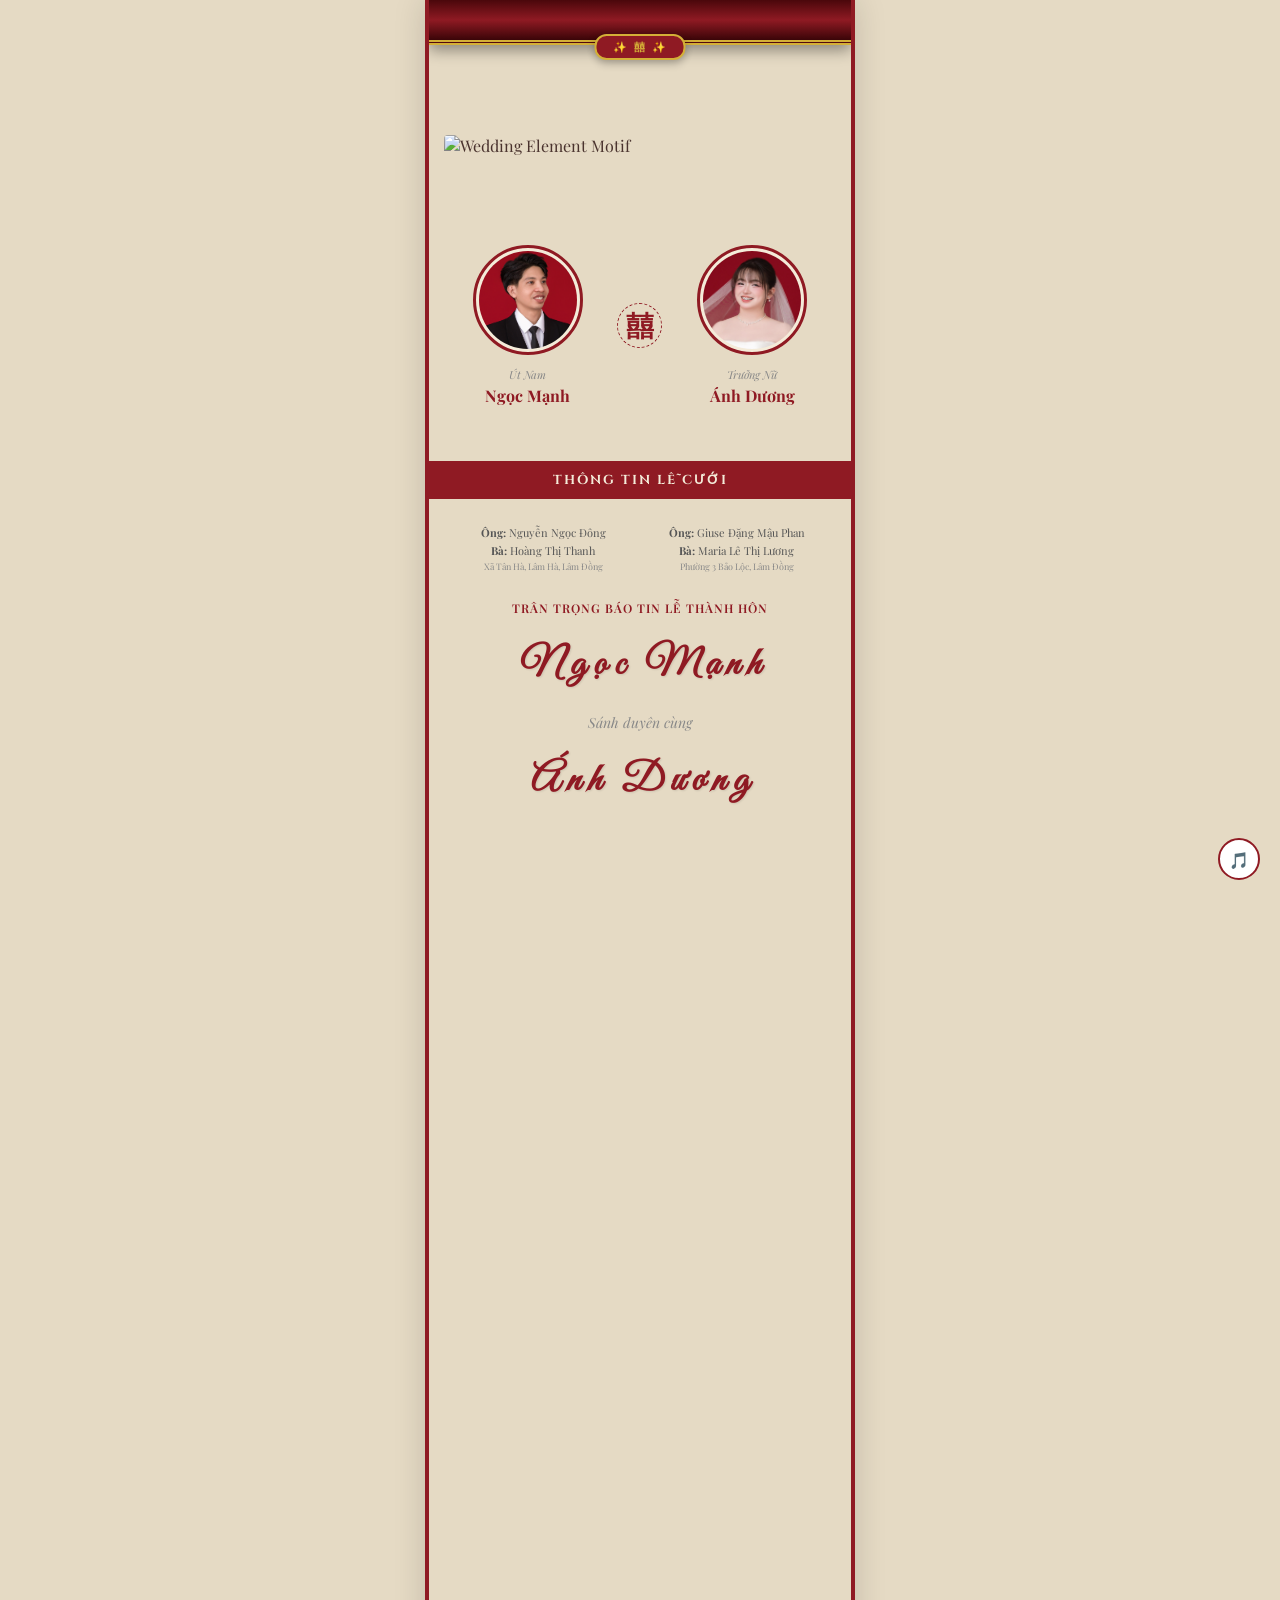
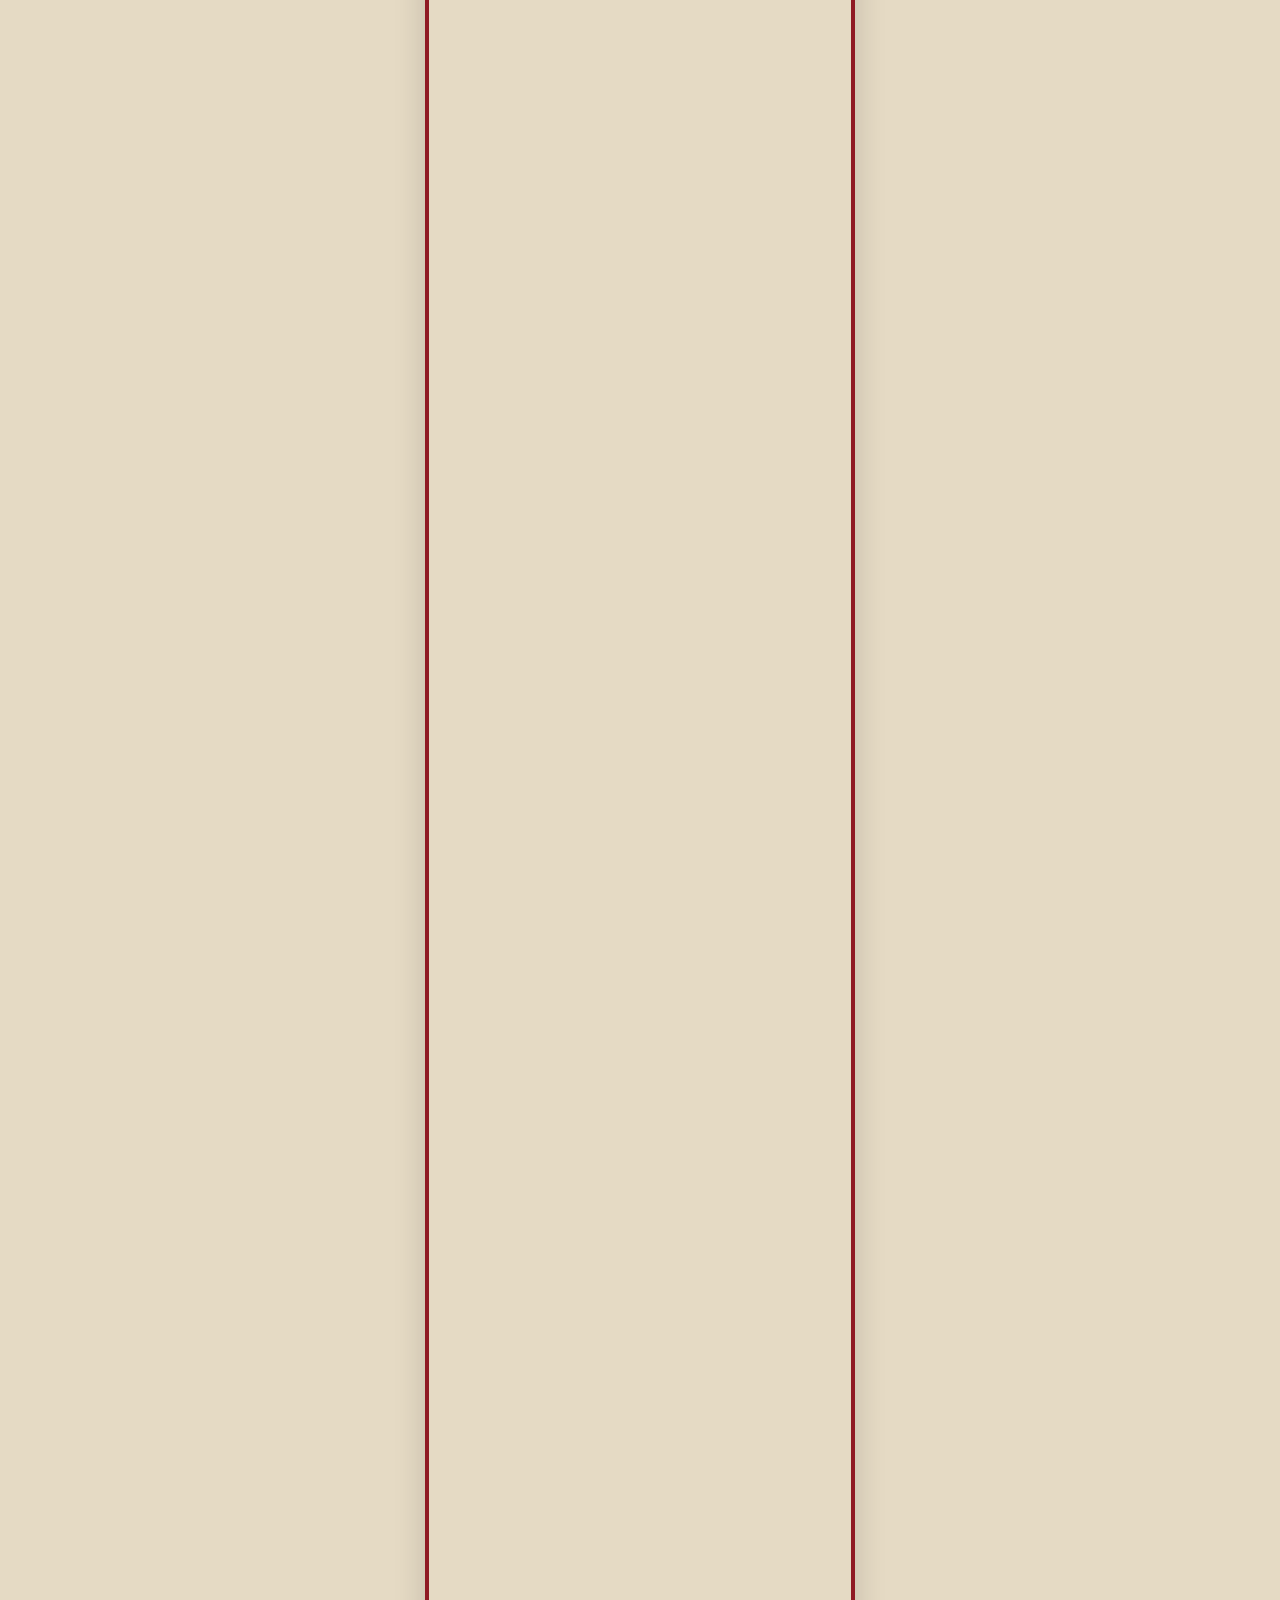
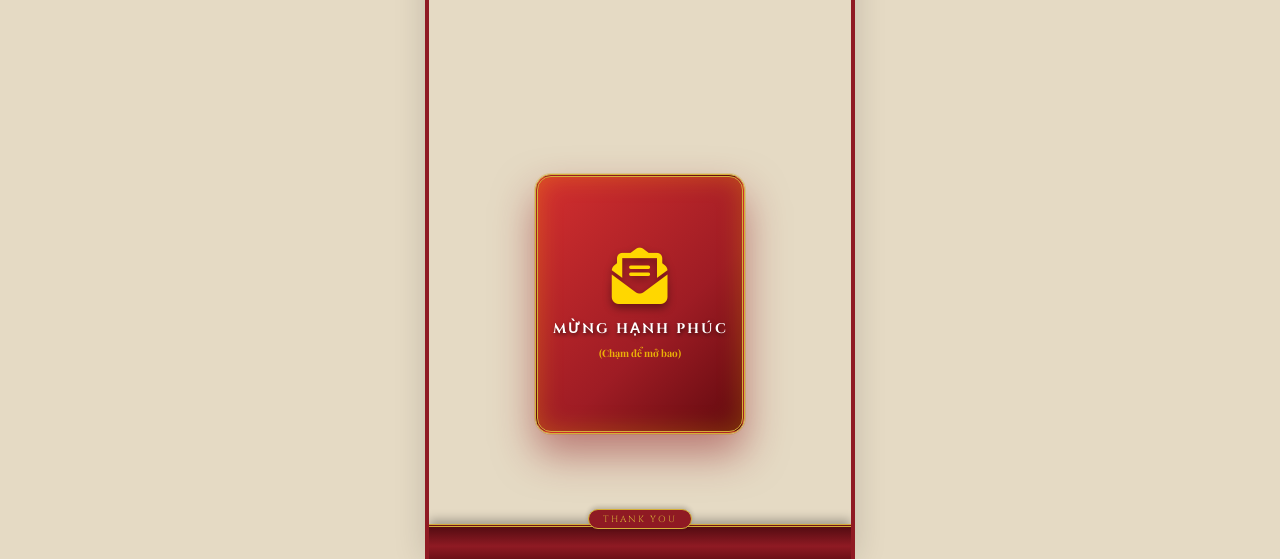
==== thiepmoi.html @ 2a1712b4 "Update code" ====
<!DOCTYPE html>
<html lang="vi">

<head>
    <meta charset="UTF-8">
    <meta name="viewport" content="width=device-width, initial-scale=1.0">
    <title>Lời Mời Trân Trọng</title>
    <link
        href="https://fonts.googleapis.com/css2?family=Cinzel:wght@600;700&family=Playfair+Display:ital,wght@0,400;0,600;0,700;1,400&display=swap"
        rel="stylesheet">
    <link rel="stylesheet" href="https://cdnjs.cloudflare.com/ajax/libs/animate.css/4.1.1/animate.min.css" />
    <link rel="stylesheet" href="https://unpkg.com/aos@2.3.1/dist/aos.css" />
    <link rel="stylesheet" href="https://cdnjs.cloudflare.com/ajax/libs/font-awesome/6.4.0/css/all.min.css">
    <link rel="preconnect" href="https://fonts.googleapis.com">
    <link rel="preconnect" href="https://fonts.gstatic.com" crossorigin>
    <link
        href="https://fonts.googleapis.com/css2?family=Cinzel:wght@600;700&family=Cormorant+Garamond:ital,wght@1,500;1,600&family=Montserrat:wght@300;600&family=Playfair+Display:ital,wght@0,600;1,600&display=swap"
        rel="stylesheet">
    <link rel="stylesheet" href="public/css/effects.css">
    <link rel="stylesheet" href="public/css/banquyen.css">
    <!-- Nhúng các font chữ đám cưới uốn lượn bay bướm -->
    <link rel="preconnect" href="https://fonts.googleapis.com">
    <link rel="preconnect" href="https://fonts.gstatic.com" crossorigin>
    <link
        href="https://fonts.googleapis.com/css2?family=Alex+Brush&family=Great+Vibes&family=Monsieur+La+Doulaise&family=Pinyon+Script&display=swap"
        rel="stylesheet">

    <style>
        * {
            margin: 0;
            padding: 0;
            box-sizing: border-box;
        }

        body {
            background-color: #e5dac4;
            /* Màu nền sang trọng của tổng thể */
            font-family: 'Playfair Display', serif;
            color: #4a332e;
            display: flex;
            justify-content: center;
            overflow-x: hidden;
        }

        /* Khung trục thiết bị di động tối ưu viền đỏ chạy dọc hai bên thân máy */
        .mobile-container {
            width: 100%;
            max-width: 430px;
            /* background-image: url('public/img/anhnen.png'); */
            /* Đúng màu giấy mỹ thuật kem nhạt trong ảnh */
            border-left: 4px solid #8f1a23;
            border-right: 4px solid #8f1a23;
            padding-bottom: 60px;
            box-shadow: 0 0 30px rgba(0, 0, 0, 0.15);
            position: relative;
            overflow: hidden;
        }

        .mobile-container {
            background-image: url('public/img/anhnen.png');
            /* Thiết lập để ảnh lặp lại khi cuộn */
            background-size: contain;
            /* Hoặc 100% tùy bạn muốn ảnh to hay nhỏ */
            background-repeat: repeat-y;
            /* Lặp lại theo chiều dọc để cuộn vô tận */

            /* Kích hoạt hiệu ứng cuộn nền */
            animation: cuonNenTuTu 100s linear infinite;
        }

        /* Định nghĩa chuyển động thay đổi vị trí ảnh nền (Background Position) */
        @keyframes cuonNenTuTu {
            from {
                background-position: 0 0;
            }

            to {
                background-position: 0 1000px;
                /* Số px càng lớn ảnh cuộn càng nhanh */
            }
        }

        /* NÂNG CẤP TÁO BẠO: Viền họa tiết hoàng gia dập nổi Đầu trang dày dặn hơn */
        .header-border {
            width: 100%;
            height: 45px;
            background:
                linear-gradient(to bottom, #4a070b, #8f1a23 50%, #3a0508 100%),
                radial-gradient(circle at 50% 120%, #d4af37 4px, transparent 5px);
            background-size: 100% 100%, 16px 45px;
            border-bottom: 5px double #d4af37;
            box-shadow: 0 5px 15px rgba(0, 0, 0, 0.4);
            position: relative;
            z-index: 10;
        }

        .header-border::after {
            content: '✨ 囍 ✨';
            position: absolute;
            bottom: -20px;
            left: 50%;
            transform: translateX(-50%);
            background: #8f1a23;
            color: #d4af37;
            font-size: 11px;
            padding: 3px 16px;
            border-radius: 12px;
            border: 2px solid #d4af37;
            font-weight: bold;
            letter-spacing: 2px;
            box-shadow: 0 3px 8px rgba(0, 0, 0, 0.3);
        }

        .footer-border {
            width: 100%;
            height: 35px;
            background:
                linear-gradient(to top, #6d1017, #8f1a23 40%, #540c12 100%);
            border-top: 3px double #d4af37;
            box-shadow: 0 -4px 10px rgba(0, 0, 0, 0.3);
            margin-top: 50px;
            position: relative;
            z-index: 10;
        }

        .footer-border::after {
            content: 'THANK YOU';
            position: absolute;
            top: -18px;
            left: 50%;
            transform: translateX(-50%);
            background: #8f1a23;
            color: #d4af37;
            font-family: 'Cinzel', serif;
            font-size: 9px;
            padding: 3px 14px;
            border-radius: 10px;
            border: 1px solid #d4af37;
            letter-spacing: 2px;
            box-shadow: 0 -2px 5px rgba(0, 0, 0, 0.2);
        }

        /* KHỐI NỘI DUNG ẢNH ĐẦU TRANG MỚI - CHUNG mỘT LAYER KHÔNG TÁCH BIỆT */
        .hero-images-group {
            width: 100%;
            padding: 40px 15px 10px 15px;
            display: flex;
            flex-direction: column;
            gap: 12px;
            position: relative;
        }

        /* Container xử lý hiệu ứng lật/đổi mượt mà cho ảnh trang trí */
        .decor-flip-container {
            position: relative;
            width: 100%;
            height: auto;
            min-height: 120px;
            display: flex;
            align-items: center;
            justify-content: center;
        }

        .top-decor-image,
        .top-decor-gif {
            width: 105%;
            height: auto;
            object-fit: contain;
            border-radius: 4px;
            transition: opacity 0.5s ease, transform 0.5s ease;
            cursor: pointer;
        }

        .top-decor-gif {
            width: 100%;
        }

        .top-decor-image {
            position: relative;
            z-index: 2;
            opacity: 1;
        }

        /* Hiệu ứng hover tinh tế tạo điểm nhấn cho ảnh trang trí */
        .top-decor-image:hover {
            transform: scale(1.03);
            filter: brightness(1.1);
        }

        .top-decor-gif {
            position: absolute;
            top: 0;
            left: 0;
            z-index: 1;
            opacity: 0;
            pointer-events: none;
        }

        /* Class kích hoạt chuyển trạng thái hiển thị đổi chỗ */
        .decor-flip-container.active .top-decor-image {
            opacity: 0;
            transform: scale(0.9) rotate(-2deg);
            pointer-events: none;
        }

        .decor-flip-container.active .top-decor-gif {
            position: absolute;
            opacity: 1;
            z-index: 3;
            pointer-events: auto;
            transform: scale(1.02);
        }

        .couple-main-image {
            width: 100%;
            height: 250px;
            object-fit: cover;
            border-radius: 8px;
            box-shadow: 0 6px 15px rgba(0, 0, 0, 0.1);
            cursor: pointer;
            transition: transform 0.3s ease;
        }

        .couple-main-image:hover {
            transform: scale(1.02);
        }

        /* Thanh tiêu đề khối đỏ đô chạy ngang thân trang cực đặc trưng trong hình mẫu */
        .bar-title {
            background-color: #8f1a23;
            color: #f4ebd9;
            font-family: 'Cinzel', serif;
            font-size: 13px;
            font-weight: 700;
            text-align: center;
            padding: 10px 0;
            letter-spacing: 2px;
            margin: 25px 0;
        }

        /* Khối Avatar tròn đôi của Cô dâu & Chú rể */
        .avatar-section {
            display: flex;
            justify-content: space-around;
            align-items: center;
            padding: 30px 15px;
            position: relative;
        }

        .avatar-block {
            text-align: center;
            width: 40%;
        }

        .circle-thumb {
            width: 110px;
            height: 110px;
            border-radius: 50%;
            object-fit: cover;
            border: 3px solid #8f1a23;
            padding: 3px;
            background: #f4ebd9;
        }

        .role-lbl {
            font-size: 11px;
            color: #888;
            margin-top: 8px;
            font-style: italic;
        }

        .name-highlight {
            font-size: 16px;
            font-weight: bold;
            color: #8f1a23;
            margin-top: 3px;
        }

        .center-hỷ {
            font-size: 28px;
            color: #8f1a23;
            font-weight: bold;
            border: 1px dashed #8f1a23;
            width: 45px;
            height: 45px;
            border-radius: 50%;
            display: flex;
            justify-content: center;
            align-items: center;
        }

        /* Nội dung chi tiết thông tin */
        .content-box {
            padding: 0 25px;
            text-align: center;
            line-height: 1.6;
        }

        .parents-grid {
            display: grid;
            grid-template-columns: 1fr 1fr;
            gap: 15px;
            font-size: 11px;
            color: #555;
            margin-bottom: 25px;
        }

        .announce-title {
            font-size: 12px;
            letter-spacing: 1px;
            color: #8f1a23;
            font-weight: 600;
            margin-bottom: 15px;
        }

        .main-names {
            font-size: 24px;
            color: #8f1a23;
            font-weight: 700;
            margin: 15px 0;
        }

        /* Khối lịch ngày tháng thời gian */
        .wedding-time-details {
            font-size: 14px;
            margin: 20px 0;
        }

        .big-date {
            font-size: 22px;
            font-weight: bold;
            color: #8f1a23;
            border-top: 1px solid rgba(143, 26, 35, 0.3);
            border-bottom: 1px solid rgba(143, 26, 35, 0.3);
            padding: 8px 0;
            margin: 10px 0;
            display: flex;
            justify-content: center;
            gap: 15px;
        }

        /* Album ảnh dạng Lưới kết hợp Slider cuộn vô hạn vô cùng tiện lợi */
        .album-wrapper {
            padding: 0 20px;
            position: relative;
        }

        .photo-grid-album {
            display: grid;
            grid-template-columns: 1fr 1fr;
            gap: 10px;
            margin-bottom: 15px;
        }

        .photo-grid-album img {
            width: 100%;
            height: 140px;
            object-fit: cover;
            border-radius: 8px;
            box-shadow: 0 4px 10px rgba(0, 0, 0, 0.06);
            cursor: pointer;
            transition: transform 0.3s;
        }

        .photo-grid-album img:hover {
            transform: scale(1.03);
        }

        .more-photos-slider {
            display: flex;
            gap: 10px;
            overflow-x: auto;
            padding: 5px 5px 15px 5px;
            scroll-behavior: smooth;
            scrollbar-width: none;
        }

        .more-photos-slider::-webkit-scrollbar {
            display: none;
        }

        .more-photos-slider img {
            width: 100px;
            height: 100px;
            object-fit: cover;
            border-radius: 6px;
            flex-shrink: 0;
            box-shadow: 0 2px 6px rgba(0, 0, 0, 0.1);
            cursor: pointer;
        }

        .slider-hint {
            font-size: 11px;
            color: #8f1a23;
            text-align: right;
            margin-top: -10px;
            margin-bottom: 15px;
            font-style: italic;
        }

        /* Lịch biểu tháng mini dưới cùng có trái tim đánh dấu */
        .mini-calendar {
            background: #fffdf9;
            border: 1px solid #dcd1ba;
            padding: 15px;
            border-radius: 8px;
            max-width: 260px;
            margin: 20px auto;
            font-size: 12px;
        }

        .cal-row {
            display: grid;
            grid-template-columns: repeat(7, 1fr);
            text-align: center;
            margin-bottom: 5px;
        }

        .cal-day {
            padding: 4px 0;
            position: relative;
        }

        .heart-marked {
            background: #8f1a23;
            color: white;
            border-radius: 50%;
            font-weight: bold;
        }

        /* Khung bản đồ, lưu bút & phong bì */
        .section-padding {
            padding: 0 20px;
            text-align: center;
        }

        .input-style {
            width: 100%;
            padding: 10px;
            margin-bottom: 10px;
            border: 1px solid #dcd1ba;
            border-radius: 4px;
            background: #fffdf9;
        }

        .btn-submit {
            background: #8f1a23;
            color: white;
            border: none;
            padding: 10px 30px;
            border-radius: 20px;
            font-weight: 600;
            cursor: pointer;
        }

        /* THIẾT KẾ PHONG BAO MỪNG CƯỚI 3D CAO CẤP MỚI TỪ DESIGNER */
        .lucky-envelope-container {
            position: relative;
            perspective: 1200px;
            margin: 30px auto;
            width: 100%;
            max-width: 340px;
            min-height: 270px;
        }

        .lucky-envelope {
            width: 210px;
            height: 260px;
            background: linear-gradient(135deg, #d32f2f 0%, #9e1c24 60%, #5f090e 100%);
            border-radius: 16px;
            box-shadow:
                0 20px 40px rgba(143, 26, 35, 0.5),
                inset 0 0 25px rgba(255, 215, 0, 0.25),
                0 0 0 1px rgba(212, 175, 55, 0.3);
            display: flex;
            flex-direction: column;
            justify-content: center;
            align-items: center;
            color: #f4ebd9;
            border: 3px double #d4af37;
            position: absolute;
            left: 50%;
            top: 0;
            transform: translateX(-50%);
            z-index: 5;
            transition: all 0.5s cubic-bezier(0.25, 1, 0.5, 1);
            transform-origin: bottom center;
            animation: heavyShake 3s infinite ease-in-out;
            cursor: pointer;
        }

        /* Tắt lắc và thu nhỏ mượt mà khi rà chuột */
        .lucky-envelope:hover {
            animation: none;
            transform: translateX(-50%) scale(1.05) rotate(0deg);
            box-shadow:
                0 25px 50px rgba(143, 26, 35, 0.7),
                0 0 20px rgba(212, 175, 55, 0.6);
            border-color: #fffdf9;
            filter: brightness(1.15);
        }

        @keyframes heavyShake {
            0% {
                transform: translateX(-50%) rotate(0deg);
            }

            10% {
                transform: translateX(-50%) rotate(-6deg);
            }

            20% {
                transform: translateX(-50%) rotate(5deg);
            }

            30% {
                transform: translateX(-50%) rotate(-5deg);
            }

            40% {
                transform: translateX(-50%) rotate(4deg);
            }

            50% {
                transform: translateX(-50%) rotate(0deg);
            }

            100% {
                transform: translateX(-50%) rotate(0deg);
            }
        }

        .lucky-envelope i {
            font-size: 56px;
            color: #ffd700;
            margin-bottom: 15px;
            text-shadow: 0 4px 8px rgba(0, 0, 0, 0.4);
            transition: transform 0.3s ease;
        }

        .lucky-envelope:hover i {
            transform: scale(1.15) translateY(-5px);
        }

        .lucky-envelope p {
            font-family: 'Cinzel', serif;
            font-size: 14px;
            letter-spacing: 2px;
            font-weight: bold;
            color: #ffffff;
            text-shadow: 1px 2px 4px rgba(0, 0, 0, 0.6);
        }

        /* HIỆU ỨNG MỚI: Biến mất tinh tế tại tâm, không lộn vòng 3D nặng nề */
        .lucky-envelope.opened {
            transform: translateX(-50%) scale(0.6);
            opacity: 0;
            pointer-events: none;
        }

        /* KHỐI CỬA SỔ MÃ QR ĐÔI (Cố định vị trí Absolute bằng left 50% để không làm sụp layout) */
        .qr-box {
            background: #fffdf9;
            border: 2px dashed #8f1a23;
            padding: 15px 10px;
            border-radius: 12px;
            width: 100%;
            box-sizing: border-box;
            opacity: 0;
            transform: translateX(-50%) scale(0.85);
            pointer-events: none;
            position: absolute;
            top: 0;
            left: 50%;
            /* Ghép chặt gốc tọa độ vào giữa */
            z-index: 2;
            box-shadow: 0 15px 35px rgba(0, 0, 0, 0.15);
            transition: all 0.5s cubic-bezier(0.34, 1.56, 0.64, 1);
            /* Hiệu ứng hiện ra nảy nhẹ sang trọng */
        }

        /* KHÔNG DÙNG POSITION RELATIVE Ở ĐÂY NỮA */
        .qr-box.show {
            opacity: 1;
            transform: translateX(-50%) scale(1);
            pointer-events: auto;
        }

        .qr-double-layout {
            display: grid;
            grid-template-columns: 1fr 1fr;
            gap: 12px;
            margin-top: 10px;
        }

        .qr-card {
            background: #fdfaf2;
            border: 1px solid #e5dac4;
            border-radius: 8px;
            padding: 8px;
            text-align: center;
        }

        .qr-title-sub {
            font-size: 11px;
            font-weight: bold;
            color: #8f1a23;
            margin-bottom: 5px;
            letter-spacing: 0.5px;
        }

        .qr-image-placeholder {
            width: 100%;
            aspect-ratio: 1;
            background: #eee;
            margin: 5px auto;
            display: flex;
            align-items: center;
            justify-content: center;
            border: 1px solid #ddd;
            font-size: 11px;
            color: #666;
            border-radius: 4px;
        }

        .qr-details {
            font-size: 9px;
            color: #4a332e;
            line-height: 1.3;
            margin-top: 4px;
            word-break: break-all;
        }

        /* Đồng xu rơi tự do (Đổi thành FIXED để hạt xu bay độc lập, hoàn toàn không chạm vào body) */
        .coin-particle {
            position: fixed;
            width: 22px;
            height: 22px;
            background: radial-gradient(circle, #ffe066 20%, #f5b041 100%);
            border-radius: 50%;
            border: 2px solid #d4af37;
            pointer-events: none;
            z-index: 9999;
            box-shadow: 0 4px 6px rgba(0, 0, 0, 0.25);
        }

        /* Đĩa nhạc xoay tròn */
        #music-btn {
            position: fixed;
            bottom: 20px;
            right: 20px;
            background: #fff;
            border: 2px solid #8f1a23;
            width: 42px;
            height: 42px;
            border-radius: 50%;
            display: flex;
            justify-content: center;
            align-items: center;
            z-index: 9999;
            cursor: pointer;
        }

        .spin {
            animation: rotation 4s linear infinite;
        }

        @keyframes rotation {
            100% {
                transform: rotate(360deg);
            }
        }

        /* Modal xem ảnh phóng to (Lightbox) */
        /* ==========================================
   LIGHTBOX MODAL - THE ROYAL VINTAGE UPGRADE (V2 - 10/10 MASTERPIECE)
   ========================================== */
        .lightbox-modal {
            position: fixed;
            top: 0;
            left: 0;
            width: 100%;
            height: 100%;

            /* Nền Burgundy sâu thẳm mang không khí cung điện */
            background: radial-gradient(circle, rgba(54, 2, 10, 0.97) 0%, rgba(15, 0, 4, 0.99) 100%);
            backdrop-filter: blur(10px) saturate(110%);
            -webkit-backdrop-filter: blur(10px) saturate(110%);

            z-index: 10000;
            display: none;
            justify-content: center;
            align-items: center;
            animation: luxuryFadeIn 0.7s cubic-bezier(0.25, 1, 0.5, 1) forwards;
        }

        /* ==========================================
   IMAGE - NÂNG CẤP: KHUNG TRANH HOÀNG GIA ĐAN XEN VÀNG VÀ GỖ
   ========================================== */
        .lightbox-modal img {
            max-width: 75%;
            /* Thu nhỏ thêm 5% để phô diễn trọn vẹn sự đồ sộ của khung triển lãm */
            max-height: 75%;
            border-radius: 0;

            /* TẠO VÂN GỖ SỒI CỔ ĐIỂN (Giữ nguyên kỹ thuật gradients đỉnh cao) */
            background-color: #5c3c23;
            background-image:
                repeating-linear-gradient(to right,
                    rgba(0, 0, 0, 0.15),
                    rgba(0, 0, 0, 0.15) 1px,
                    transparent 1px,
                    transparent 10px),
                repeating-linear-gradient(15deg,
                    #6f4e37 0px,
                    #6f4e37 2px,
                    #5c3c23 2px,
                    #5c3c23 4px,
                    rgba(0, 0, 0, 0.15) 4px,
                    rgba(0, 0, 0, 0.15) 5px);
            background-blend-mode: overlay;

            /* KỸ THUẬT ĐAN XEN VIỀN VÀNG TRONG VÀ NGOÀI KHUNG GỖ */
            padding: 24px;
            /* Phần khoảng trống lộ vân gỗ sồi */

            /* LỚP VÀNG 1 (Trong cùng sát ảnh): Chỉ vàng Antique Gold chạm khắc */
            border: 4px double #d4af37;

            /* LỚP GỖ CHÍNH (Nằm ngoài lớp vàng 1): Độ dày tạo bằng outline */
            outline: 18px solid #4a301c;

            /* Khoảng cách tạo đường rãnh khuếch tán ánh sáng */
            outline-offset: 6px;

            /* LỚP VÀNG 2 VÀ ĐỔ BÓNG ĐA TẦNG (Tích hợp trong box-shadow):
       Sử dụng nhiều tầng shadow đan xen giữa bóng tối và ánh sáng kim loại để giả lập 
       các đường gờ nổi dát vàng chạy dọc khung tranh (Beveled Gold Fillet). */
            box-shadow:
                /* Viền vàng 2 chạy bọc ngoài cùng khung gỗ */
                0 0 0 8px #b38b6d,
                0 0 0 9px #4a301c,
                /* Đổ bóng sâu tạo độ nặng khối đổ lên nền Burgundy */
                0 15px 50px rgba(0, 0, 0, 0.95),
                0 40px 90px rgba(0, 0, 0, 0.85),
                /* Bóng sập góc trong (Inset) tạo độ sâu hắt từ khung gỗ vào ảnh */
                inset 0 0 20px rgba(0, 0, 0, 0.6);

            /* Hiệu ứng chuyển động điện ảnh */
            transform: scale(0.95) translateY(15px);
            opacity: 0;
            animation: cinematicZoom 0.9s cubic-bezier(0.34, 1.56, 0.64, 1) 0.15s forwards;

            image-rendering: -webkit-optimize-contrast;
            backface-visibility: hidden;
            transition: all 0.6s cubic-bezier(0.25, 1, 0.5, 1);
        }

        /* Hiệu ứng Hover: Khung tranh tương tác nhẹ với ánh sáng phòng tranh */
        .lightbox-modal img:hover {
            transform: scale(1.005) translateY(0);
            box-shadow:
                0 0 0 8px #d4af37,
                /* Ánh vàng sáng lên khi có góc nhìn trực diện */
                0 0 0 9px #5c3c23,
                0 20px 60px rgba(0, 0, 0, 0.98),
                0 50px 110px rgba(0, 0, 0, 0.9),
                inset 0 0 25px rgba(0, 0, 0, 0.7);
        }

        /* ==========================================
   LIGHTBOX MODAL - THE ROYAL VINTAGE (ROSE GOLD & GLOSSY EDITION)
   ========================================== */
        .lightbox-modal {
            position: fixed;
            top: 0;
            left: 0;
            width: 100%;
            height: 100%;

            /* NỀN HỒNG HOÀNG GIA: Tông Hồng Khói (Dusty Rose) chuyển sắc sâu về rìa tối */
            background: radial-gradient(circle, rgba(114, 59, 73, 0.96) 0%, rgba(36, 14, 21, 0.99) 100%);
            backdrop-filter: blur(12px) saturate(110%);
            -webkit-backdrop-filter: blur(12px) saturate(110%);

            z-index: 10000;
            display: none;
            justify-content: center;
            align-items: center;
            animation: luxuryFadeIn 0.7s cubic-bezier(0.25, 1, 0.5, 1) forwards;
        }

        /* ==========================================
   IMAGE - KHUNG GỖ ĐAN XEN CHỈ VÀNG + HIỆU ỨNG ÁNH SÁNG LƯỚT KÍNH
   ========================================== */
        .lightbox-modal img {
            max-width: 75%;
            max-height: 75%;
            border-radius: 4px;
            /* Bo góc nhẹ tạo sự mềm mại ảnh cưới */

            /* KỸ THUẬT PHỐI HỢP VÂN GỖ CỔ ĐIỂN (Giữ nguyên form đẹp nhất) */
            background-color: #5c3c23;

            /* NÂNG CẤP ĐỘT PHÁ: Tích hợp dải sáng phản chiếu (Glossy Flash) chạy xéo 45 độ 
       ngay trên bề mặt thông qua background-image đa lớp kết hợp mix-blend-mode */
            background-image:
                linear-gradient(135deg, transparent 30%, rgba(255, 255, 255, 0.25) 45%, rgba(255, 255, 255, 0.6) 50%, rgba(255, 255, 255, 0.25) 55%, transparent 70%),
                repeating-linear-gradient(to right, rgba(0, 0, 0, 0.15), rgba(0, 0, 0, 0.15) 1px, transparent 1px, transparent 10px),
                repeating-linear-gradient(15deg, #6f4e37 0px, #6f4e37 2px, #5c3c23 2px, #5c3c23 4px, rgba(0, 0, 0, 0.15) 4px, rgba(0, 0, 0, 0.15) 5px);

            /* Kích thước dải sáng được kéo giãn ra ngoài phạm vi hiển thị ban đầu để chạy hiệu ứng */
            background-size: 300% 100%, auto, auto;
            background-position: 150% 0, 0 0, 0 0;
            background-repeat: no-repeat, repeat, repeat;
            background-blend-mode: overlay, overlay, normal;

            /* CẤU TRÚC VIỀN ĐAN XEN VÀNG VÀ GỖ ĐỒ SỘ */
            padding: 24px;

            /* Lớp chỉ vàng trong cùng sát ảnh */
            border: 4px double #d4af37;

            /* Khung gỗ dày tạo bằng outline bọc ngoài lớp viền vàng */
            outline: 18px solid #4a301c;
            outline-offset: 6px;

            /* Lớp chỉ vàng thứ hai và hiệu ứng gờ nổi đa tầng bọc ngoài rìa khung gỗ */
            box-shadow:
                0 0 0 8px #b38b6d,
                0 0 0 9px #4a301c,
                /* Đổ bóng sâu tạo độ nổi khối nghệ thuật tuyệt đối */
                0 15px 50px rgba(0, 0, 0, 0.95),
                0 40px 90px rgba(0, 0, 0, 0.85),
                /* Bóng sập góc trong (Inset) */
                inset 0 0 20px rgba(0, 0, 0, 0.6);

            /* Hiệu ứng xuất hiện điện ảnh */
            transform: scale(0.95) translateY(15px);
            opacity: 0;

            /* Kích hoạt đồng thời hiệu ứng zoom xuất hiện VÀ hiệu ứng lướt sáng liên tục */
            animation:
                cinematicZoom 0.9s cubic-bezier(0.34, 1.56, 0.64, 1) 0.15s forwards,
                glossyShine 6s ease-in-out infinite;
            /* Cứ 6 giây ánh sáng quét qua mặt gương một lần */

            image-rendering: -webkit-optimize-contrast;
            backface-visibility: hidden;
            transition: transform 0.6s cubic-bezier(0.25, 1, 0.5, 1), box-shadow 0.6s ease;
        }

        /* Hiệu ứng Rê chuột: Ánh vàng gold rực lên tinh tế + Đẩy dải sáng quét nhanh qua */
        .lightbox-modal img:hover {
            transform: scale(1.005) translateY(0);
            background-position: -50% 0, 0 0, 0 0;
            /* Khi hover, dải sáng tự động lướt qua mặt ảnh */
            transition: transform 0.6s cubic-bezier(0.25, 1, 0.5, 1), background-position 0.9s ease-in-out;
            box-shadow:
                0 0 0 8px #e5a9b4,
                /* Viền vàng ngả sang sắc hồng Rose Gold lãng mạn */
                0 0 0 9px #5c3c23,
                0 20px 60px rgba(0, 0, 0, 0.98),
                0 50px 110px rgba(0, 0, 0, 0.9),
                inset 0 0 25px rgba(0, 0, 0, 0.7);
        }

        /* ==========================================
   CLOSE BUTTON - HUY HIỆU ẤN TÍN TÔNG HỒNG QUÝ TỘC
   ========================================== */
        .lightbox-close {
            position: absolute;
            top: 40px;
            right: 40px;
            width: 50px;
            height: 50px;
            display: flex;
            justify-content: center;
            align-items: center;

            /* Nền huy hiệu chuyển từ hồng sậm sang đồng cổ */
            background: radial-gradient(circle, #723b49 0%, #2b1a0e 100%);
            border: 2px solid #b38b6d;
            box-shadow:
                0 4px 15px rgba(0, 0, 0, 0.5),
                inset 0 0 10px rgba(0, 0, 0, 0.8);

            color: #e5a9b4;
            /* Chữ màu hồng vàng pastel quý tộc */
            font-size: 20px;
            font-family: 'Cinzel', 'Times New Roman', serif;
            font-weight: 300;
            cursor: pointer;
            border-radius: 50%;
            transition: all 0.5s cubic-bezier(0.25, 1, 0.5, 1);
        }

        /* Hover nút đóng: Xoay ngược và phát sáng một dải màu Rose Gold rực rỡ */
        .lightbox-close:hover {
            color: #ffffff;
            background: radial-gradient(circle, #b15b72 0%, #461421 100%);
            border-color: #e5a9b4;
            transform: rotate(180deg) scale(1.15);
            box-shadow:
                0 0 25px rgba(229, 169, 180, 0.5),
                /* Hào quang Rose Gold */
                inset 0 0 8px rgba(255, 255, 255, 0.3);
        }

        .lightbox-close::after {
            content: '';
            position: absolute;
            width: 70px;
            height: 70px;
            border-radius: 50%;
        }

        /* ==========================================
   ANIMATIONS KEYFRAMES
   ========================================== */
        @keyframes luxuryFadeIn {
            from {
                opacity: 0;
            }

            to {
                opacity: 1;
            }
        }

        @keyframes cinematicZoom {
            from {
                opacity: 0;
                transform: scale(0.92) translateY(30px);
            }

            to {
                opacity: 1;
                transform: scale(1) translateY(0);
            }
        }

        /* Animation tạo hiệu ứng ánh sáng quét xéo tuần hoàn qua mặt kính */
        @keyframes glossyShine {
            0% {
                background-position: 150% 0, 0 0, 0 0;
            }

            20% {
                background-position: -50% 0, 0 0, 0 0;
                /* Quét qua nhanh trong 20% thời gian đầu */
            }

            100% {
                background-position: -50% 0, 0 0, 0 0;
                /* Nghỉ ngơi ở trạng thái đã quét xong cho đến hết chu kỳ */
            }
        }

        /* TỐI ƯU DI ĐỘNG */
        @media (max-width: 768px) {
            .lightbox-modal {
                backdrop-filter: blur(6px);
                background: radial-gradient(circle, rgba(114, 59, 73, 0.99) 0%, rgba(36, 14, 21, 1) 100%);
            }

            .lightbox-modal img {
                max-width: 90%;
                max-height: 68%;
                padding: 12px;
                border: 2px double #d4af37;
                outline: 8px solid #4a301c;
                outline-offset: 3px;
                box-shadow:
                    0 0 0 4px #b38b6d,
                    0 10px 30px rgba(0, 0, 0, 0.9);
                /* Trên mobile giảm tần suất lướt sáng để mượt máy */
                animation:
                    cinematicZoom 0.9s cubic-bezier(0.34, 1.56, 0.64, 1) 0.15s forwards,
                    glossyShine 8s ease-in-out infinite;
            }

            .lightbox-close {
                top: 25px;
                right: 25px;
                width: 42px;
                height: 42px;
                font-size: 16px;
            }
        }

        /* Container bên ngoài - tạo khoảng cách và nền tối nếu muốn */
        .more-photos-slider {
            /* overflow: hidden; */
            width: 100%;
            /* display: flex;
            background-color: #111; */
            /* Nền đen sâu để làm nổi bật cuộn băng */
        }

        /* Thanh trượt - Biến thành cuộn băng phim */
        .slider-track {
            display: flex;
            gap: 10px;
            /* Khoảng cách nhỏ giữa các khung hình phim */
            padding: 25px 0;
            /* Khoảng trống trên/dưới để làm viền băng */
            position: relative;
            background-color: #8f1a23;
            /* Thân cuộn băng màu đen */

            /* TỰ ĐỘNG VẼ CÁC LỖ ĐỤC CỦA CUỘN BĂNG PHIM */
            /* Viền trên */
            background-image:
                radial-gradient(circle, #ffffff 4px, transparent 5px),
                /* Viền dưới */
                radial-gradient(circle, #ffffff 4px, transparent 5px);
            background-size: 20px 10px;
            /* Khoảng cách giữa các lỗ đục */
            background-position: 0 8px, 0 calc(100% - 8px);
            /* Vị trí lỗ trên và dưới */
            background-repeat: repeat-x;

            /* Thiết lập chuyển động */
            animation: scrollInfinite 69s linear infinite !important;
            /* 25s trôi chậm rãi nghệ thuật */
        }

        /* Các bức ảnh đóng vai trò là từng khung hình (Frames) */
        .slider-track img {
            height: 180px;
            /* Chiều cao khung hình */
            width: auto;
            object-fit: cover;
            flex-shrink: 0;
            cursor: pointer;
            border: 4px solid #ffffff;
            /* Viền đen mỏng bao quanh mỗi ảnh */
            box-shadow: 0 0 5px rgba(0, 0, 0, 0.5);
            transition: transform 0.3s ease;
        }

        /* Hiệu ứng khi rê chuột vào ảnh */
        .slider-track img:hover {
            transform: scale(1.03);
            /* Phóng nhẹ ảnh lên tạo điểm nhấn */
            z-index: 10;
        }

        .slider-container {
            overflow: hidden;
            width: 100%;
        }

        .slider-track {
            display: flex;
            width: max-content;
            /* Đảm bảo track tự giãn theo số lượng ảnh */

            /* Gọi animation: chạy trong 20 giây, linear (đều nhau), vô hạn */
            animation: scrollInfinite 20s linear infinite;

            /* Ép mobile dùng GPU để khử giật lag */
            will-change: transform;
            transform: translateZ(0);
        }

        /* Khi chạm tay vào (trên mobile) hoặc di chuột vào (desktop), slide sẽ dừng lại để dễ bấm chọn ảnh */
        /* .slider-track:hover,
        .slider-track:active {
            animation-play-state: paused;
        } */

        /* Thuật toán dịch chuyển đúng 50% (vì ta đã nhân bản x2 ở JS) */
        @keyframes scrollInfinite {
            0% {
                /* Lùi đúng bằng chiều dài của 1 chuỗi gốc (1/4 tổng chiều dài) */
                transform: translate3d(-33.33333333333%, 0, 0);
            }

            100% {
                transform: translate3d(0, 0, 0);
            }
        }

        /* Tạm dừng trôi khi người dùng di chuột vào để xem ảnh kỹ hơn */
        /* .more-photos-slider:hover .slider-track {
            animation-play-state: paused;
        } */
    </style>
</head>

<body>

    <div class="lightbox-modal" id="lightbox" onclick="this.style.display='none'">
        <span class="lightbox-close">&times;</span>
        <img id="lightbox-img" src="" alt="Zoomed view">
    </div>

    <audio id="weddingPlayer" loop>
        <source src="public/Music/nhacnen.mp3" type="audio/mp3">
    </audio>
    <div id="music-btn" class="spin" onclick="controlAudio()">🎵</div>

    <!-- Sửa lắng nghe sự kiện click tại khoảng trống container để đảo trạng thái cuộn tự động -->
    <div class="mobile-container" id="mainContainer" onclick="toggleAutoScrollEngine(event)">

        <div class="header-border"></div>

        <!-- THAY ĐỔI: Khối chứa ảnh đầu trang xếp đè nhau trong cùng một luồng hiển thị -->
        <div class="hero-images-group" data-aos="fade-down">
            <!-- Nâng cấp cụm ảnh trang trí lật mở thay thế GIF ngẫu nhiên khi tương tác -->
            <div class="decor-flip-container" id="decorFlipWrapper" onclick="triggerDecorMiniGame(event)">
                <!-- Ảnh trang trí nằm phía trên ảnh cưới chính -->
                <img src="public/img/anhdautrang.png" class="top-decor-image" alt="Wedding Element Motif">
                <!-- GIF động sẽ thay đổi nguồn ngẫu nhiên bằng JS -->
                <img src="" class="top-decor-gif" id="topDecorGif" alt="Wedding Animation Motif">
            </div>

            <!-- Ảnh cưới chính của cô dâu chú rể -->
            <!-- <img src="https://picsum.photos/600/400?random=100" class="couple-main-image" alt="Wedding Banner" onclick="openLightbox(this.src)"> -->
        </div>

        <div class="avatar-section">
            <div class="avatar-block" data-aos="fade-right" data-aos-duration="1000">
                <img src="public/img/Ảnh Cưới/a1.jpg" class="circle-thumb" alt="Groom" onclick="openLightbox(this.src)"
                    id="avatarmain">
                <p class="role-lbl">Út Nam</p>
                <p class="name-highlight">Ngọc Mạnh</p>
            </div>

            <div class="center-hỷ animate__animated animate__pulse animate__infinite">囍</div>

            <div class="avatar-block" data-aos="fade-left" data-aos-duration="1000">
                <img src="public/img/Ảnh Cưới/a2.jpg" class="circle-thumb" alt="Bride" onclick="openLightbox(this.src)"
                    id="avatarmain">
                <p class="role-lbl">Trưởng Nữ</p>
                <p class="name-highlight">Ánh Dương</p>
            </div>
        </div>

        <div class="bar-title" data-aos="zoom-in">THÔNG TIN LỄ CƯỚI</div>

        <div class="content-box">
            <div class="parents-grid" data-aos="fade-up" data-aos-delay="100">
                <div>
                    <p><b>Ông:</b> Nguyễn Ngọc Đông</p>
                    <p><b>Bà:</b> Hoàng Thị Thanh</p>
                    <p style="font-size:9px; color:#888;">Xã Tân Hà, Lâm Hà, Lâm Đồng</p>
                </div>
                <div>
                    <p><b>Ông:</b> Giuse Đặng Mậu Phan</p>
                    <p><b>Bà:</b> Maria Lê Thị Lương</p>
                    <p style="font-size:9px; color:#888;">Phường 3 Bảo Lộc, Lâm Đồng</p>
                </div>
            </div>

            <p class="announce-title" data-aos="fade-right">TRÂN TRỌNG BÁO TIN LỄ THÀNH HÔN</p>
            <h3 class="main-names" data-aos="zoom-in-right" data-aos-delay="200" id="font-wedding-vibes">N g ọ c M ạ n h
            </h3>
            <p style="font-size: 14px; color: #888; font-style: italic;" data-aos="fade-in">Sánh duyên cùng</p>
            <h3 class="main-names" data-aos="zoom-in-left" data-aos-delay="200" id="font-wedding-vibes">Á n h D ư ơ n g
            </h3>

            <div class="wedding-time-details" data-aos="fade-up" data-aos-delay="300">
                <p>LỄ THÀNH HÔN ĐƯỢC CỬ HÀNH TẠI TƯ GIA</p>
                <p style="font-size: 13px; color:#666;">Vào lúc 11:00</p>
                <div class="big-date">
                    <span>CHỦ NHẬT</span>
                    <span>25</span>
                    <span>THÁNG 10</span>
                </div>
                <p><b>2026</b></p>
                <p style="font-size: 11px; color:#8f1a23;">(Tức ngày 16/09 năm Bính Ngọ)</p>
            </div>
        </div>

        <div class="bar-title" data-aos="zoom-in">ALBUM ẢNH CƯỚI</div>

        <div class="album-wrapper">
            <div class="photo-grid-album" data-aos="fade-up">
                <img src="public/img/Ảnh Cưới/a3.jpg" alt="img1" onclick="openLightbox(this.src)">
                <img src="public/img/Ảnh Cưới/a4.jpg" alt="img2" onclick="openLightbox(this.src)">
                <img src="public/img/Ảnh Cưới/a5.jpg" alt="img3" onclick="openLightbox(this.src)">
                <img src="public/img/Ảnh Cưới/a6.jpg" alt="img4" onclick="openLightbox(this.src)">
            </div>


            <div class="more-photos-slider" data-aos="fade-up">
                <div class="slider-track">
                    <img src="public/img/Ảnh Cưới/a7.webp" alt="img5" onclick="openLightbox(this.src)">
                    <img src="public/img/Ảnh Cưới/a8.webp" alt="img6" onclick="openLightbox(this.src)">
                    <img src="public/img/Ảnh Cưới/a9.webp" alt="img7" onclick="openLightbox(this.src)">
                    <img src="public/img/Ảnh Cưới/b1.webp" alt="img8" onclick="openLightbox(this.src)">
                    <img src="public/img/Ảnh Cưới/b2.webp" alt="img9" onclick="openLightbox(this.src)">
                    <img src="public/img/Ảnh Cưới/b3.webp" alt="img9" onclick="openLightbox(this.src)">
                    <img src="public/img/Ảnh Cưới/b4.webp" alt="img9" onclick="openLightbox(this.src)">
                    <img src="public/img/Ảnh Cưới/b5.webp" alt="img9" onclick="openLightbox(this.src)">
                    <img src="public/img/Ảnh Cưới/b6.webp" alt="img9" onclick="openLightbox(this.src)">
                    <img src="public/img/Ảnh Cưới/b7.webp" alt="img9" onclick="openLightbox(this.src)">
                    <img src="public/img/Ảnh Cưới/b8.webp" alt="img9" onclick="openLightbox(this.src)">
                    <img src="public/img/Ảnh Cưới/b9.webp" alt="img9" onclick="openLightbox(this.src)">
                    <img src="public/img/Ảnh Cưới/c1.webp" alt="img9" onclick="openLightbox(this.src)">
                    <img src="public/img/Ảnh Cưới/c2.webp" alt="img9" onclick="openLightbox(this.src)">
                    <img src="public/img/Ảnh Cưới/c3.webp" alt="img9" onclick="openLightbox(this.src)">
                </div>
            </div>
        </div>
        <script>
            document.addEventListener("DOMContentLoaded", function () {
                const track = document.querySelector('.slider-track');
                if (track) {
                    const originalContent = track.innerHTML;
                    let newContent = originalContent;

                    // [SỬA Ở ĐÂY] Muốn nhân bản bao nhiêu lần thì đổi số 4 ở dưới (Ví dụ: 4 lần + 1 bản gốc = 5 bản)
                    for (let i = 1; i <= 2; i++) {
                        newContent += originalContent;
                    }

                    track.innerHTML = newContent;
                }
            });
        </script>

        <div class="bar-title" data-aos="zoom-in">THÔNG TIN TIỆC CƯỚI</div>
        <style>
            .custom-timeline-container {
                background: linear-gradient(135deg, #fdf8f8 0%, #f9ecee 100%);
                border-radius: 12px;
                padding: 22px 16px;
                border: 1px dashed #eecbc0;
                margin-top: 15px;
                /* Tạo khoảng cách vừa đủ với lịch tháng */
            }

            .timeline-card {
                display: grid;
                grid-template-columns: 60px 1fr;
                align-items: center;
                margin-bottom: 12px;
                padding: 12px 14px;
                border-radius: 8px;
                background: rgba(255, 255, 255, 0.4);
                transition: background-color 0.4s ease, box-shadow 0.4s ease;
                cursor: pointer;
            }

            .timeline-time-zone {
                font-weight: 700;
                color: #666;
                font-size: 15px;
                text-align: right;
                padding-right: 15px;
                transition: color 0.4s ease;
            }

            .timeline-content-zone {
                padding-left: 15px;
                border-left: 1.5px solid #e8d5d6;
                transition: border-color 0.4s ease;
            }

            .timeline-title {
                font-weight: 600;
                color: #333;
                font-size: 14px;
                margin-bottom: 3px;
                transition: color 0.4s ease;
            }

            .timeline-desc {
                color: #666;
                font-size: 12px;
                line-height: 1.4;
            }

            /* HOVER EFFECTS */
            .timeline-card:hover {
                background: #ffffff;
                box-shadow: 0 6px 20px rgba(143, 26, 35, 0.04);
            }

            .timeline-card:hover .timeline-time-zone {
                color: #8f1a23;
            }

            .timeline-card:hover .timeline-content-zone {
                border-left-color: #8f1a23;
            }

            .timeline-card:hover .timeline-title {
                color: #8f1a23;
            }
        </style>

        <div class="content-box" data-aos="flip-up"
            style="border: 1px solid #f3e6e7; padding: 25px 20px 0px 20px; border-radius: 16px; max-width: 450px; margin: 0 auto; font-family: 'Montserrat', sans-serif; background: transparent; box-shadow: none;">

            <p style="text-align: center; font-size: 15px; color: #4a4a4a; margin-top: 0; margin-bottom: 20px;">
                TIỆC CƯỚI SẼ DIỄN RA VÀO LÚC <b style="color: #8f1a23; font-size: 18px;">11:00</b>
            </p>

            <div class="mini-calendar" style="max-width: 280px; margin: 0 auto 25px;">
                <p style="font-weight: bold; margin-bottom: 10px; text-align: center;">Tháng 10 / 2026</p>
                <div class="cal-row"
                    style="font-weight: 600; color:#8f1a23; display: flex; justify-content: space-between; margin-bottom: 10px; text-align: center;">
                    <span
                        style="width: 35px;">CN</span><span>T2</span><span>T3</span><span>T4</span><span>T5</span><span>T6</span><span>T7</span>
                </div>
                <div class="cal-row"
                    style="display: flex; justify-content: space-between; margin-bottom: 8px; text-align: center;">
                    <span class="cal-day" style="width: 35px; height: 35px; line-height: 35px;">​​18</span>
                    <span class="cal-day" style="width: 35px; height: 35px; line-height: 35px;"> ​​19</span>
                    <span class="cal-day" style="width: 35px; height: 35px; line-height: 35px;"> 20</span>
                    <span class="cal-day" style="width: 35px; height: 35px; line-height: 35px;"> 21</span>
                    <span class="cal-day" style="width: 35px; height: 35px; line-height: 35px;"> 22</span>
                    <span class="cal-day" style="width: 35px; height: 35px; line-height: 35px;"> 23</span>
                    <span class="cal-day" style="width: 35px; height: 35px; line-height: 35px;"> 24</span>
                </div>
                <div class="cal-row" style="display: flex; justify-content: space-between; text-align: center;">
                    <span class="cal-day heart-marked"
                        style="width: 35px; height: 35px; line-height: 35px; background: #8f1a23; color: #fff; border-radius: 50%; font-weight: bold; display: inline-block; text-align: center;">25</span>
                    <span class="cal-day" style="width: 35px; height: 35px; line-height: 35px;"> 26</span>
                    <span class="cal-day" style="width: 35px; height: 35px; line-height: 35px;"> 27</span>
                    <span class="cal-day" style="width: 35px; height: 35px; line-height: 35px;"> 28</span>
                    <span class="cal-day" style="width: 35px; height: 35px; line-height: 35px;"> 29</span>
                    <span class="cal-day" style="width: 35px; height: 35px; line-height: 35px;"> 30</span>
                    <span class="cal-day" style="width: 35px; height: 35px; line-height: 35px;"> 31</span>
                </div>
            </div>
            <div class="custom-timeline-container" style="margin-bottom: 20px;">
                <p
                    style="text-align: center; font-weight: bold; color: #8f1a23; font-size: 13px; letter-spacing: 2.5px; margin-top: 0; margin-bottom: 20px; text-transform: uppercase;">
                    ✦ Khoảnh Khắc Gắn Kết ✦
                </p>

                <div class="timeline-card">
                    <div class="timeline-time-zone">11:00</div>
                    <div class="timeline-content-zone">
                        <div class="timeline-title">Đón Khách Quý</div>
                        <div class="timeline-desc">Chụp ảnh lưu niệm tại sảnh đón tiệc.</div>
                    </div>
                </div>

                <div class="timeline-card">
                    <div class="timeline-time-zone">11:30</div>
                    <div class="timeline-content-zone">
                        <div class="timeline-title">Lễ Thành Hôn</div>
                        <div class="timeline-desc">Cử hành hôn lễ chính thức và trao nhẫn cưới.</div>
                    </div>
                </div>

                <div class="timeline-card" style="margin-bottom: 0;">
                    <div class="timeline-time-zone">12:00</div>
                    <div class="timeline-content-zone">
                        <div class="timeline-title">Khai Tiệc Chúc Mừng</div>
                        <div class="timeline-desc">Khai tiệc mặn kết hợp âm nhạc giao lưu chúc mừng.</div>
                    </div>
                </div>
            </div>

        </div>
        <div class="bar-title" data-aos="zoom-in">TIỆC CƯỚI SẼ TỔ CHỨC TẠI</div>
        <div class="wedding-location-minimal" data-aos="fade-up">
            <div class="location-header">
                <h3 class="location-title">Phường 3 Bảo Lộc, Lâm Đồng</h3>
                <p class="location-subtitle">1821 QL.20, Tổ dân phố 16</p>
            </div>

            <div class="map-square-frame">
                <div class="map-dashed-border">
                    <iframe
                        src="https://www.google.com/maps/embed?pb=!1m18!1m12!1m3!1d6575.891135925878!2d107.73759008572922!3d11.476442214768534!2m3!1f0!2f0!3f0!3m2!1i1024!2i768!4f13.1!3m3!1m2!1s0x31740a4984a2b8ff%3A0x6ecc8c93e326cd9d!2zMTgyMSBRTDIwLCAzIELhuqNvIEzhu5ljLCBMw6JtIMSQ4buTbmcsIFZp4buHdCBOYW0!5e0!3m2!1svi!2sus!4v1787738429366!5m2!1svi!2sus"
                        style="border:0;" allowfullscreen="" loading="lazy"></iframe>
                </div>
            </div>
        </div>

        <style>
            /* Phông chữ hệ thống cơ bản, sang trọng */
            .wedding-location-minimal {
                font-family: -apple-system, BlinkMacSystemFont, "Segoe UI", Roboto, Helvetica, Arial, sans-serif;
                max-width: 400px;
                /* Chiều rộng tổng thể của khối */
                margin: 20px auto;
                padding: 20px;
                background: transparent;
                text-align: center;
            }

            /* Phần chữ nổi bật tinh tế */
            .location-header {
                margin-bottom: 25px;
            }

            .location-title {
                font-size: 18px;
                font-weight: 700;
                color: #1a1a1a;
                /* Chữ đen đậm nổi bật */
                text-transform: uppercase;
                letter-spacing: 1.5px;
                margin: 0 0 8px 0;
            }

            .location-subtitle {
                font-size: 14px;
                font-weight: 400;
                color: #555555;
                margin: 0;
            }

            /* Khung bản đồ hình vuông (Tỉ lệ 1:1) */
            .map-square-frame {
                width: 100%;
                padding-top: 100%;
                position: relative;
                border-radius: 24px;
                /* Bo góc lớn hơn cho khung ngoài */
                overflow: hidden;
            }

            /* Viền NÉT ĐỨT tương phản, cách đều các lề 12px */
            .map-dashed-border {
                position: absolute;
                top: 12px;
                /* Cách lề trên */
                left: 12px;
                /* Cách lề trái */
                right: 12px;
                /* Cách lề phải */
                bottom: 12px;
                /* Cách lề dưới */

                /* Thiết lập viền nét đứt màu đen đậm tương phản */
                border: 3px dashed #8f1a23;
                border-radius: 16px;
                /* Bo góc cho viền nét đứt */
                overflow: hidden;
                /* Buộc bản đồ bên trong phải bo cong theo viền */
            }

            /* Bản đồ fill đầy khung viền */
            .map-dashed-border iframe {
                position: absolute;
                top: 0;
                left: 0;
                width: 100%;
                height: 100%;
                display: block;
            }
        </style>

        <div class="bar-title" data-aos="zoom-in">GỬI LỜI CHÚC PHÚC</div>
        <style>
            .wishes-container {
                max-width: 450px;
                margin: 0 auto;
                font-family: 'Montserrat', sans-serif;
            }

            .wish-form {
                background: linear-gradient(135deg, #fdf8f8 0%, #f9ecee 100%);
                padding: 20px;
                border-radius: 12px;
                border: 1px dashed #eecbc0;
                margin-bottom: 25px;
            }

            .input-style {
                width: 100%;
                padding: 12px;
                margin-bottom: 12px;
                border: 1px solid #e8d5d6;
                border-radius: 8px;
                font-family: 'Montserrat', sans-serif;
                font-size: 14px;
                box-sizing: border-box;
                background: rgba(255, 255, 255, 0.8);
                transition: all 0.3s cubic-bezier(0.25, 0.8, 0.25, 1);
            }

            .input-style:focus {
                border-color: #8f1a23;
                background: #ffffff;
                outline: none;
                box-shadow: 0 4px 12px rgba(143, 26, 35, 0.08);
                transform: translateY(-1px);
            }

            .btn-submit {
                width: 100%;
                background: #8f1a23;
                color: white;
                border: none;
                padding: 13px;
                border-radius: 8px;
                cursor: pointer;
                font-weight: 600;
                letter-spacing: 1.5px;
                transition: all 0.3s ease;
            }

            .btn-submit:hover {
                background: #b02631;
                box-shadow: 0 4px 12px rgba(143, 26, 35, 0.2);
            }

            .btn-submit:disabled {
                background: #ccc;
                cursor: not-allowed;
                box-shadow: none;
            }

            /* KHUNG HIỂN THỊ CỐ ĐỊNH CHIỀU CAO CHO TỐI ĐA 4 CARD */
            .wishes-display-box {
                max-height: 332px;
                /* Kích thước chuẩn chỉnh cho đúng 4 dòng card */
                overflow-y: auto;
                padding-right: 8px;
            }

            /* Thanh cuộn cao cấp, siêu mỏng */
            .wishes-display-box::-webkit-scrollbar {
                width: 4px;
            }

            .wishes-display-box::-webkit-scrollbar-track {
                background: rgba(232, 213, 214, 0.2);
                border-radius: 4px;
            }

            .wishes-display-box::-webkit-scrollbar-thumb {
                background: #e8d5d6;
                border-radius: 4px;
                transition: background 0.3s;
            }

            .wishes-display-box::-webkit-scrollbar-thumb:hover {
                background: #8f1a23;
            }

            .wish-card {
                background: rgba(255, 255, 255, 0.4);
                border-left: 2.5px solid #e8d5d6;
                padding: 12px 14px;
                border-radius: 8px;
                margin-bottom: 12px;
                transition: all 0.4s cubic-bezier(0.25, 0.8, 0.25, 1);
            }

            .wish-card:hover {
                background: #ffffff;
                border-left-color: #8f1a23;
                box-shadow: 0 6px 20px rgba(143, 26, 35, 0.05);
                transform: translateX(2px);
            }

            .wish-card:last-child {
                margin-bottom: 2px;
                /* Chừa khoảng nhẹ đáy hòm cuộn */
            }

            .wish-sender {
                font-weight: 600;
                color: #8f1a23;
                font-size: 14px;
                margin-bottom: 4px;
            }

            .wish-text {
                color: #555;
                font-size: 13px;
                line-height: 1.5;
                word-break: break-word;
            }

            .wish-time {
                font-size: 10px;
                color: #aaa;
                margin-top: 5px;
                text-align: right;
            }

            /* GIAO DIỆN CỬA SỔ CẢM ƠN (POPUP MODAL) */
            .wedding-modal-overlay {
                position: fixed;
                top: 0;
                left: 0;
                width: 100%;
                height: 100%;
                background: rgba(0, 0, 0, 0.4);
                backdrop-filter: blur(3px);
                display: flex;
                justify-content: center;
                align-items: center;
                z-index: 9999;
                opacity: 0;
                pointer-events: none;
                transition: opacity 0.4s ease;
            }

            .wedding-modal-overlay.active {
                opacity: 1;
                pointer-events: auto;
            }

            .wedding-modal-box {
                background: #ffffff;
                width: 85%;
                max-width: 340px;
                padding: 30px 20px;
                border-radius: 16px;
                text-align: center;
                box-shadow: 0 15px 40px rgba(143, 26, 35, 0.15);
                border: 1px solid #f3e6e7;
                transform: scale(0.85);
                transition: transform 0.4s cubic-bezier(0.175, 0.885, 0.32, 1.275);
            }

            .wedding-modal-overlay.active .wedding-modal-box {
                transform: scale(1);
            }

            .wedding-modal-icon {
                color: #8f1a23;
                font-size: 32px;
                margin-bottom: 12px;
            }

            .wedding-modal-title {
                font-family: 'Playfair Display', serif;
                color: #8f1a23;
                font-size: 18px;
                font-weight: bold;
                margin-bottom: 10px;
            }

            .wedding-modal-text {
                color: #666;
                font-size: 13px;
                line-height: 1.5;
                margin-bottom: 20px;
            }

            .wedding-modal-btn {
                background: #8f1a23;
                color: white;
                border: none;
                padding: 10px 30px;
                border-radius: 20px;
                font-size: 13px;
                font-weight: 600;
                cursor: pointer;
                transition: background 0.3s;
                box-shadow: 0 4px 10px rgba(143, 26, 35, 0.15);
            }

            .wedding-modal-btn:hover {
                background: #b02631;
            }
        </style>

        <div class="section-padding wishes-container" data-aos="fade-up">
            <div class="wish-form">
                <form id="weddingWishForm">
                    <input type="text" id="senderName" class="input-style" placeholder="Tên của bạn" required>
                    <textarea id="senderMessage" class="input-style" rows="3" placeholder="Lời chúc gửi tới hai bạn..."
                        required></textarea>
                    <button type="submit" id="submitBtn" class="btn-submit">XÁC NHẬN GỬI</button>
                </form>
            </div>

            <div class="wishes-display-box" id="wishesBox">
                <p style="text-align:center; color:#aaa; font-size:13px;">Đang tải các lời chúc phúc...</p>
            </div>
        </div>

        <div class="wedding-modal-overlay" id="thankYouModal">
            <div class="wedding-modal-box">
                <div class="wedding-modal-icon">❤️</div>
                <div class="wedding-modal-title">Cảm Ơn Bạn Rất Nhiều</div>
                <div class="wedding-modal-text">Lời chúc phúc ý nghĩa của bạn đã gửi thành công!
                </div>
                <button class="wedding-modal-btn" onclick="closeModal()">Hoàn Thành</button>
            </div>
        </div>

        <script>
            const SCRIPT_URL = "https://script.google.com/macros/s/AKfycbzcpwzbspP7rbQ_AVnmlmTPOD0V6LO3z04TJn8j92EeCCtjS0x0jwOLyPlm1mYta7l0PQ/exec";

            // Hàm mở popup cảm ơn
            function openModal() {
                document.getElementById('thankYouModal').classList.add('active');
            }

            // Hàm đóng popup cảm ơn
            function closeModal() {
                document.getElementById('thankYouModal').classList.remove('active');
            }

            function loadWishes() {
                fetch(SCRIPT_URL)
                    .then(response => response.json())
                    .then(data => {
                        const wishesBox = document.getElementById('wishesBox');
                        wishesBox.innerHTML = '';

                        if (data && data.length > 0) {
                            data.reverse().forEach(wish => {
                                const wishCard = `
                        <div class="wish-card">
                            <div class="wish-sender">${wish.username}</div>
                            <div class="wish-text">${wish.text}</div>
                            <div class="wish-time">${wish.time}</div>
                        </div>
                    `;
                                wishesBox.innerHTML += wishCard;
                            });
                        } else {
                            wishesBox.innerHTML = '<p style="text-align:center; color:#aaa; font-size:13px;">Hãy là người đầu tiên gửi lời chúc thân thương...</p>';
                        }
                    })
                    .catch(error => {
                        document.getElementById('wishesBox').innerHTML = '<p style="text-align:center; color:#ff4d4d; font-size:13px;">Lỗi link hệ thống không tải được lời chúc!</p>';
                    });
            }

            document.getElementById('weddingWishForm').addEventListener('submit', function (e) {
                e.preventDefault();

                const submitBtn = document.getElementById('submitBtn');
                const name = document.getElementById('senderName').value.trim();
                const message = document.getElementById('senderMessage').value.trim();
                const timeStamp = new Date().toLocaleString('vi-VN', { hour: '2-digit', minute: '2-digit', day: '2-digit', month: '2-digit' });

                if (!name || !message) return;

                submitBtn.disabled = true;
                submitBtn.innerText = "ĐANG GỬI...";

                fetch(SCRIPT_URL, {
                    method: 'POST',
                    mode: 'no-cors',
                    headers: { 'Content-Type': 'application/json' },
                    body: JSON.stringify({ username: name, text: message, time: timeStamp })
                })
                    .then(() => {
                        openModal(); // Gọi popup modal tự thiết kế thay cho lệnh alert thô sơ
                        document.getElementById('weddingWishForm').reset();
                        submitBtn.disabled = false;
                        submitBtn.innerText = "XÁC NHẬN GỬI";
                        setTimeout(loadWishes, 1000);
                    })
                    .catch(error => {
                        alert('Có lỗi xảy ra, vui lòng thử lại.');
                        submitBtn.disabled = false;
                        submitBtn.innerText = "XÁC NHẬN GỬI";
                    });
            });

            window.onload = loadWishes;
        </script>

        <div class="bar-title" data-aos="zoom-in">PHONG BÌ MỪNG CƯỚI</div>
        <div class="section-padding" style="position: relative; min-height: 300px;">

            <div class="lucky-envelope-container" id="envelopeContainer" onclick="openLuckyEnvelope(event)">
                <div class="lucky-envelope" id="luckyEnvelope">
                    <i class="fa-solid fa-envelope-open-text"></i>
                    <p>MỪNG HẠNH PHÚC</p>
                    <span style="font-size:10px; opacity:0.8; margin-top:8px; color: #ffd700; font-weight: bold;">(Chạm
                        để mở bao)</span>
                </div>

                <div class="qr-box" id="qrBox">
                    <p style="font-size: 13px; font-weight: bold; color:#8f1a23; margin-bottom: 5px;">HÂN HOAN CHÚC PHÚC
                        BẢO GIA</p>
                    <p style="font-size: 11px; color: #666; font-style: italic;">Quý khách tiện mừng gia đình nào xin
                        quét mã tương ứng:</p>

                    <div class="qr-double-layout">
                        <div class="qr-card">
                            <div class="qr-title-sub">MỪNG CHÚ RỂ</div>
                            <div class="qr-image-placeholder">
                                <img src="public/QR/nam.jpg" alt="Mã QR Trai">
                            </div>
                            <div class="qr-details">
                                <b>MBBank</b><br>
                                0505899495555<br>
                                NGUYEN NGOC MANH
                            </div>
                        </div>
                        <div class="qr-card">
                            <div class="qr-title-sub">MỪNG CÔ DÂU</div>
                            <div class="qr-image-placeholder">
                                <img src="public/QR/nu.jpg" alt="Mã QR Gái">
                            </div>
                            <div class="qr-details">
                                <b>Vietcombank</b><br>
                                QRGD000934596498701<br>
                                DANG THI ANH DUONG
                            </div>
                        </div>
                    </div>
                </div>
            </div>

        </div>

        <div class="footer-border"></div>

    </div>

    <script src="https://unpkg.com/aos@2.3.1/dist/aos.js"></script>
    <script>
        // Khởi tạo thư viện hiệu ứng xuất hiện khi cuộn trang
        AOS.init({
            once: false,
            mirror: true
        });

        const audio = document.getElementById('weddingPlayer');
        let userInteracted = false;

        // Quản lý biến trạng thái động cơ tự động cuộn
        let autoScrollActive = false;
        let isEngineRunning = false;
        let speed = 0.5;

        window.addEventListener('DOMContentLoaded', () => {
            audio.play().catch(() => console.log("Chờ tương tác phát nhạc"));
            // Kích hoạt chạy tự động cuộn sau 2 giây đầu tiên tải trang
            setTimeout(() => {
                if (!userInteracted) {
                    autoScrollActive = true;
                    startAutoScrollEngine();
                }
            }, 2000);
        });
        // FIX RIÊNG CHO IOS: Kích hoạt nhạc ngay khi có chạm màn hình đầu tiên
        const playAudioOnIOS = () => {
            audio.play()
                .then(() => {
                    console.log("iOS phát nhạc thành công!");
                    // Phát được rồi thì tự hủy để không chạy lại nữa
                    window.removeEventListener('touchstart', playAudioOnIOS);
                    window.removeEventListener('click', playAudioOnIOS);
                })
                .catch(e => console.log("Chờ tương tác tiếp theo...", e));
        };
        window.addEventListener('touchstart', playAudioOnIOS);
        window.addEventListener('click', playAudioOnIOS);

        // HÀM HIỂN THỊ PHÓNG TO ẢNH (LIGHTBOX)
        function openLightbox(src) {
            document.getElementById('lightbox-img').src = src;
            document.getElementById('lightbox').style.display = 'flex';
        }

        // HÀM PHÁT ÂM THANH ĐỒNG XU
        function playCoinSound() {
            // 🎯 CHỖ CẦN THAY THẾ: Thay link này bằng đường dẫn file âm thanh của ní (mp3, wav, m4a...)
            const soundPath = 'public/Music/coin-sound.mp3';

            const audio = new Audio(soundPath);

            // Tối ưu để khi click liên tục tiếng sound không bị nghẹn hoặc đè nhau
            audio.currentTime = 0;

            // Kích hoạt phát âm thanh
            audio.play().catch(error => {
                console.log("Trình duyệt chặn tự động phát âm thanh trước khi tương tác:", error);
            });
        }

        function openLuckyEnvelope(e) {
            if (e) e.stopPropagation();

            const envelope = document.getElementById('luckyEnvelope');
            const qrBox = document.getElementById('qrBox');

            if (envelope && !envelope.classList.contains('opened')) {
                envelope.classList.add('opened');
                playCoinSound(); //âm thanh xu
                // Lấy tọa độ ngón tay chạm chính xác, loại bỏ lỗi lệch điểm bắn xu trên mobile
                let clickX = window.innerWidth / 2;
                let clickY = window.innerHeight / 2;

                if (e) {
                    if (e.touches && e.touches[0]) {
                        clickX = e.touches[0].clientX;
                        clickY = e.touches[0].clientY;
                    } else if (e.clientX && e.clientY) {
                        clickX = e.clientX;
                        clickY = e.clientY;
                    }
                }

                // Tạo hiệu ứng nổ tung 25 đồng xu từ đúng tâm điểm chạm
                for (let i = 0; i < 25; i++) {
                    createCoin(clickX, clickY);
                }

                // Hiện bảng QR mượt mà sau 250ms (Giảm độ trễ để mang lại cảm giác mượt mà tức thì)
                setTimeout(() => {
                    if (qrBox) qrBox.classList.add('show');
                }, 250);
            }
        }

        function createCoin(startX, startY) {
            const coin = document.createElement('div');
            coin.classList.add('coin-particle');
            document.body.appendChild(coin);

            coin.style.left = startX + 'px';
            coin.style.top = startY + 'px';

            const angle = Math.random() * Math.PI * 2;
            const velocity = Math.random() * 9 + 4;
            let posX = startX;
            let posY = startY;
            let moveX = Math.cos(angle) * velocity;
            let moveY = Math.sin(angle) * velocity - 6;
            let gravity = 0.4;
            let opacity = 1;

            function animateCoin() {
                moveY += gravity;
                posX += moveX;
                posY += moveY;
                opacity -= 0.018; // Mờ dần tinh tế

                coin.style.left = posX + 'px';
                coin.style.top = posY + 'px';
                coin.style.opacity = opacity;

                if (opacity > 0) {
                    requestAnimationFrame(animateCoin);
                } else {
                    coin.remove();
                }
            }
            requestAnimationFrame(animateCoin);
        }

        // TRÒ CHƠI SĂN GIF HIẾM KHI CLICK ẢNH TRANG TRÍ
        let isGifActive = false;
        function triggerDecorMiniGame(e) {
            e.stopPropagation(); // Ngăn sự kiện kích hoạt tắt/bật cuộn trang toàn cục
            if (isGifActive) return;

            const wrapper = document.getElementById('decorFlipWrapper');
            const gifElement = document.getElementById('topDecorGif');

            isGifActive = true;

            // Xử lý tỷ lệ ngẫu nhiên: 80% Thường (0.0 đến 0.8), 20% Hiếm (0.8 đến 1.0)
            const rate = Math.random();
            let selectedGif = "";

            if (rate < 0.90) {
                // GIF Thường: Pháo hoa đám cưới lung linh (Bạn có thể đổi link gif tùy chọn tại đây)
                selectedGif = "public/gif/In Love Dance Sticker by Animanias.gif";
            } else {
                // GIF Hiếm (20%): Rồng Phượng hoàng kim nhảy múa hoành tráng
                selectedGif = "public/gif/In Love Kiss Sticker by Animanias.gif";
            }

            // Gán link GIF mới để tải ảnh động chính xác từ đầu
            gifElement.src = selectedGif;

            // Thêm class kích hoạt hiệu ứng thu đổi mượt mà
            wrapper.classList.add('active');

            // Chạy hiệu ứng trong 5 giây sau đó tự động trả về ảnh cũ
            setTimeout(() => {
                wrapper.classList.remove('active');
                setTimeout(() => {
                    gifElement.src = ""; // Xóa src để giải phóng tài nguyên
                    isGifActive = false;
                }, 500); // Đợi kết thúc transition CSS
            }, 3445);
        }

        // THUẬT TOÁN TỰ ĐỘNG CUỘN ĐẶC BIỆT CẢI TIẾN
        function startAutoScrollEngine() {
            if (isEngineRunning) return;
            isEngineRunning = true;

            function scrollStep() {
                if (autoScrollActive && (window.innerHeight + window.scrollY) < document.body.offsetHeight) {
                    window.scrollBy(0, speed);
                    requestAnimationFrame(scrollStep);
                } else {
                    isEngineRunning = false;
                }
            }
            requestAnimationFrame(scrollStep);
        }

        // HÀM ĐẢO TRẠNG THÁI CUỘN TỰ ĐỘNG KHI CHẠM VÀO KHOẢNG KHÔNG CỦA THIỆP
        function toggleAutoScrollEngine(e) {
            // Chỉ kích hoạt khi click vào các khoảng không hoặc các thẻ text/div tĩnh, loại trừ form/input/button
            if (e.target.tagName === 'INPUT' || e.target.id === 'avatarmain' || e.target.tagName === 'TEXTAREA' || (e.target.tagName === 'IMG' && e.target.closest('.album-wrapper')) || e.target.tagName === 'BUTTON' || e.target.closest('form')) {
                return;
            }

            userInteracted = true; // Xác nhận người dùng đã tương tác trực tiếp
            autoScrollActive = !autoScrollActive; // Đảo trạng thái logic (Đang bật -> Tắt / Đang tắt -> Bật)

            if (autoScrollActive) {
                startAutoScrollEngine();
            }
        }

        // LẮNG NGHE THAO TÁC CUỘN TAY CỦA KHÁCH ĐỂ TẠM DỪNG TỰ ĐỘNG
        const rawScrollEvents = ['pointerdown', 'mousedown', 'touchstart', 'wheel', 'touchmove'];
        rawScrollEvents.forEach(ev => {
            window.addEventListener(ev, (e) => {
                // Nếu click trúng vùng chạy tính năng thì để hàm toggle xử lý, cuộn vuốt màn hình thường thì dừng cuộn tự động
                if (e.type === 'wheel' || e.type === 'touchmove') {
                    userInteracted = true;
                    autoScrollActive = false;
                }
            }, { passive: true });
        });

        function controlAudio() {
            const btn = document.getElementById('music-btn');
            if (audio.paused) {
                audio.play();
                btn.classList.add('spin');
            } else {
                audio.pause();
                btn.classList.remove('spin');
            }
        }
    </script>
    <style>
        /* BƯỚC 1: Cắt bỏ hoàn toàn mọi thứ dư thừa nằm dưới chân footer */
        /* Giả định thẻ bao quanh toàn bộ thiệp của bạn là .wrapper hoặc .container, hoặc chính là body */
        body {
            overflow-x: hidden;
        }
    </style>

    <script>
        // BƯỚC 2: Tạo hàm "bức tường" chặn cuộn dựa vào vị trí thay đổi liên tục của lời chúc
        function blockScrollBelowFooter() {
            const footer = document.querySelector('.footer-border');
            if (footer) {
                // Tính toán vị trí đáy thật của footer tại thời điểm hiện tại
                const footerBottom = footer.offsetTop + footer.offsetHeight;

                // Ép trang web dừng ngay tại chân footer, nội dung hay nền hoa văn thừa bên dưới sẽ bị cắt bỏ
                document.documentElement.style.maxHeight = footerBottom + 'px';
                document.body.style.maxHeight = footerBottom + 'px';
                document.documentElement.style.overflowY = 'auto'; // Vẫn cho cuộn bình thường phía trên
            }
        }

        // BƯỚC 3: Dùng MutationObserver để theo dõi khi nào lời chúc đổ vào wishesBox thành công
        const wishesBox = document.getElementById('wishesBox');
        if (wishesBox) {
            const observer = new MutationObserver(() => {
                // Chỉ cần danh sách lời chúc thay đổi (tải xong hoặc có người gửi mới), cập nhật lại điểm chặn ngay
                setTimeout(blockScrollBelowFooter, 100);
            });

            // Bật chế độ theo dõi sự thay đổi bên trong hộp lời chúc
            observer.observe(wishesBox, { childList: true, subtree: true });
        }

        // Theo dõi thêm sự kiện click mở bao lì xì của ní ở đoạn code trước
        const envelopeZone = document.getElementById('envelopeContainer');
        if (envelopeZone) {
            envelopeZone.addEventListener('click', () => {
                setTimeout(blockScrollBelowFooter, 300); // Đợi mở QR xong rồi tính lại
            });
        }

        // Dự phòng khi resize màn hình hoặc tải các tài nguyên khác
        window.addEventListener('resize', blockScrollBelowFooter);
    </script>
</body>

</html>
---- public/css/effects.css ----
/* =======================================================
   PHONG CÁCH 1: HOÀNG GIA / CỔ ĐIỂN (Luxury Royal)
   - Phù hợp cho: Chữ "SSR", Tiêu đề lớn, Tên vật phẩm hiếm
   - Đặc điểm: Chữ in hoa, có chân thon mảnh, cực kỳ quyền lực
   ======================================================= */
#font-royal {
    font-family: 'Cinzel', serif;
    font-weight: 700;
    text-transform: uppercase; /* Tự động viết hoa toàn bộ cho sang */
    letter-spacing: 3px;       /* Giãn cách các khoảng chữ ra cho thoáng */
    color: #ffd700;            /* Màu vàng gold */
    text-shadow: 0px 2px 4px rgba(0, 0, 0, 0.5);
}

/* =======================================================
   PHONG CÁCH 2: QUÝ PHÁI / THƠ MỘNG (Elegant Serif)
   - Phù hợp cho: Lời chúc đám cưới, câu trích dẫn, lời thoại văn thơ
   - Đặc điểm: Chữ có chân, dáng nghiêng mềm mại như chữ viết tay quý tộc
   ======================================================= */
#font-elegant {
    font-family: 'Cormorant Garamond', serif;
    font-style: italic;        /* Dáng chữ nghiêng quý phái */
    font-weight: 600;
    font-size: 1.2rem;         /* Tăng kích thước nhẹ */
    color: #e0a96d;            /* Màu vàng đồng ấm áp */
    line-height: 1.5;
}

/* =======================================================
   PHONG CÁCH 3: HIỆN ĐẠI / TINH TẾ (Modern Clean)
   - Phù hợp cho: Các đoạn mô tả, nút bấm (Button), bảng thông số
   - Đặc điểm: Không chân (Sans-serif), nét thanh mảnh, rất dễ đọc và công nghệ
   ======================================================= */
#font-modern {
    font-family: 'Montserrat', sans-serif;
    font-weight: 300;          /* Nét chữ thanh mảnh (Light) */
    letter-spacing: 1px;
    color: #ffffff;
    opacity: 0.9;              /* Hơi trong suốt nhẹ nhìn cho nghệ */
}

/* =======================================================
   PHONG CÁCH 4: NGHỆ THUẬT / ẤN TƯỢNG (Editorial Dramatic)
   - Phù hợp cho: Tên các phần lớn, tiêu đề phụ cần nhấn mạnh
   - Đặc điểm: Kết hợp giữa nét dày và nét mỏng, đậm chất tạp chí thời trang lớn
   ======================================================= */
#font-editorial {
    font-family: 'Playfair Display', serif;
    font-weight: 600;
    font-style: normal;
    color: #f8f9fa;
    border-bottom: 1px solid rgba(255, 215, 0, 0.3); /* Đường gạch chân mảnh màu gold */
    padding-bottom: 5px;
}
/* =======================================================
   KIỂU 1: LÃNG MẠN & TRUYỀN THỐNG (Great Vibes)
   - Phù hợp: Viết tên Cô Dâu & Chú Rể, chữ "Wedding"
   - Đặc điểm: Các nét chữ nối liền nhau mượt mà, uốn vừa phải, rất sang
   ======================================================= */
#font-wedding-vibes {
    font-family: 'Great Vibes', cursive;
    font-size: 2.5rem; /* Font này nên để to nhìn mới rõ nét uốn */
    color: #8f1a23;    /* Màu vàng gold hoàng gia */
    text-shadow: 1px 1px 2px rgba(0, 0, 0, 0.1);
}

/* =======================================================
   KIỂU 2: CỰC KỲ BAY BƯỚM / QUÝ TỘC (Pinyon Script)
   - Phù hợp: Lời mời, các từ nhấn mạnh như "Love", "Forever"
   - Đặc điểm: Nét chữ nghiêng nhiều, có những vòng vèo vuốt nhọn cực kỳ sắc sảo
   ======================================================= */
#font-wedding-luxury {
    font-family: 'Pinyon Script', cursive;
    /* font-size: 2.8rem; */
    color: #8f1a23;    /* Màu hồng pastel lãng mạn (bạn có thể đổi màu) */
    font-weight: 400;
}

/* =======================================================
   KIỂU 3: NHẸ NHÀNG & THANH LỊCH (Alex Brush)
   - Phù hợp: Viết các đoạn thơ, lời chúc đám cưới dài
   - Đặc điểm: Vòng vèo nhưng nét chữ thanh mảnh, gọn gàng, dễ đọc nhất trong các loại chữ kiểu
   ======================================================= */
#font-wedding-elegant {
    font-family: 'Alex Brush', cursive;
    font-size: 2.2rem;
    color: #f4a261;    /* Màu cam cam pastel ấm áp */
}

/* =======================================================
   KIỂU 4: SIÊU HOA VĂN / CỔ ĐIỂN PHÁP (Monsieur La Doulaise)
   - Phù hợp: Chỉ nên dùng cho 1-2 từ ngắn, hoặc chữ cái đầu tiên của tên
   - Đặc điểm: Chữ cái in hoa uốn lượn "gồng ghềnh" phức tạp như hoàng gia Pháp ngày xưa
   ======================================================= */
#font-wedding-vintage {
    font-family: 'Monsieur La Doulaise', cursive;
    font-size: 3rem;
    color: #b5838d;    /* Màu hồng đất nhã nhặn */
}

.qr-image-placeholder img {
  max-width: 100%;
  height: auto;
  display: block;
}
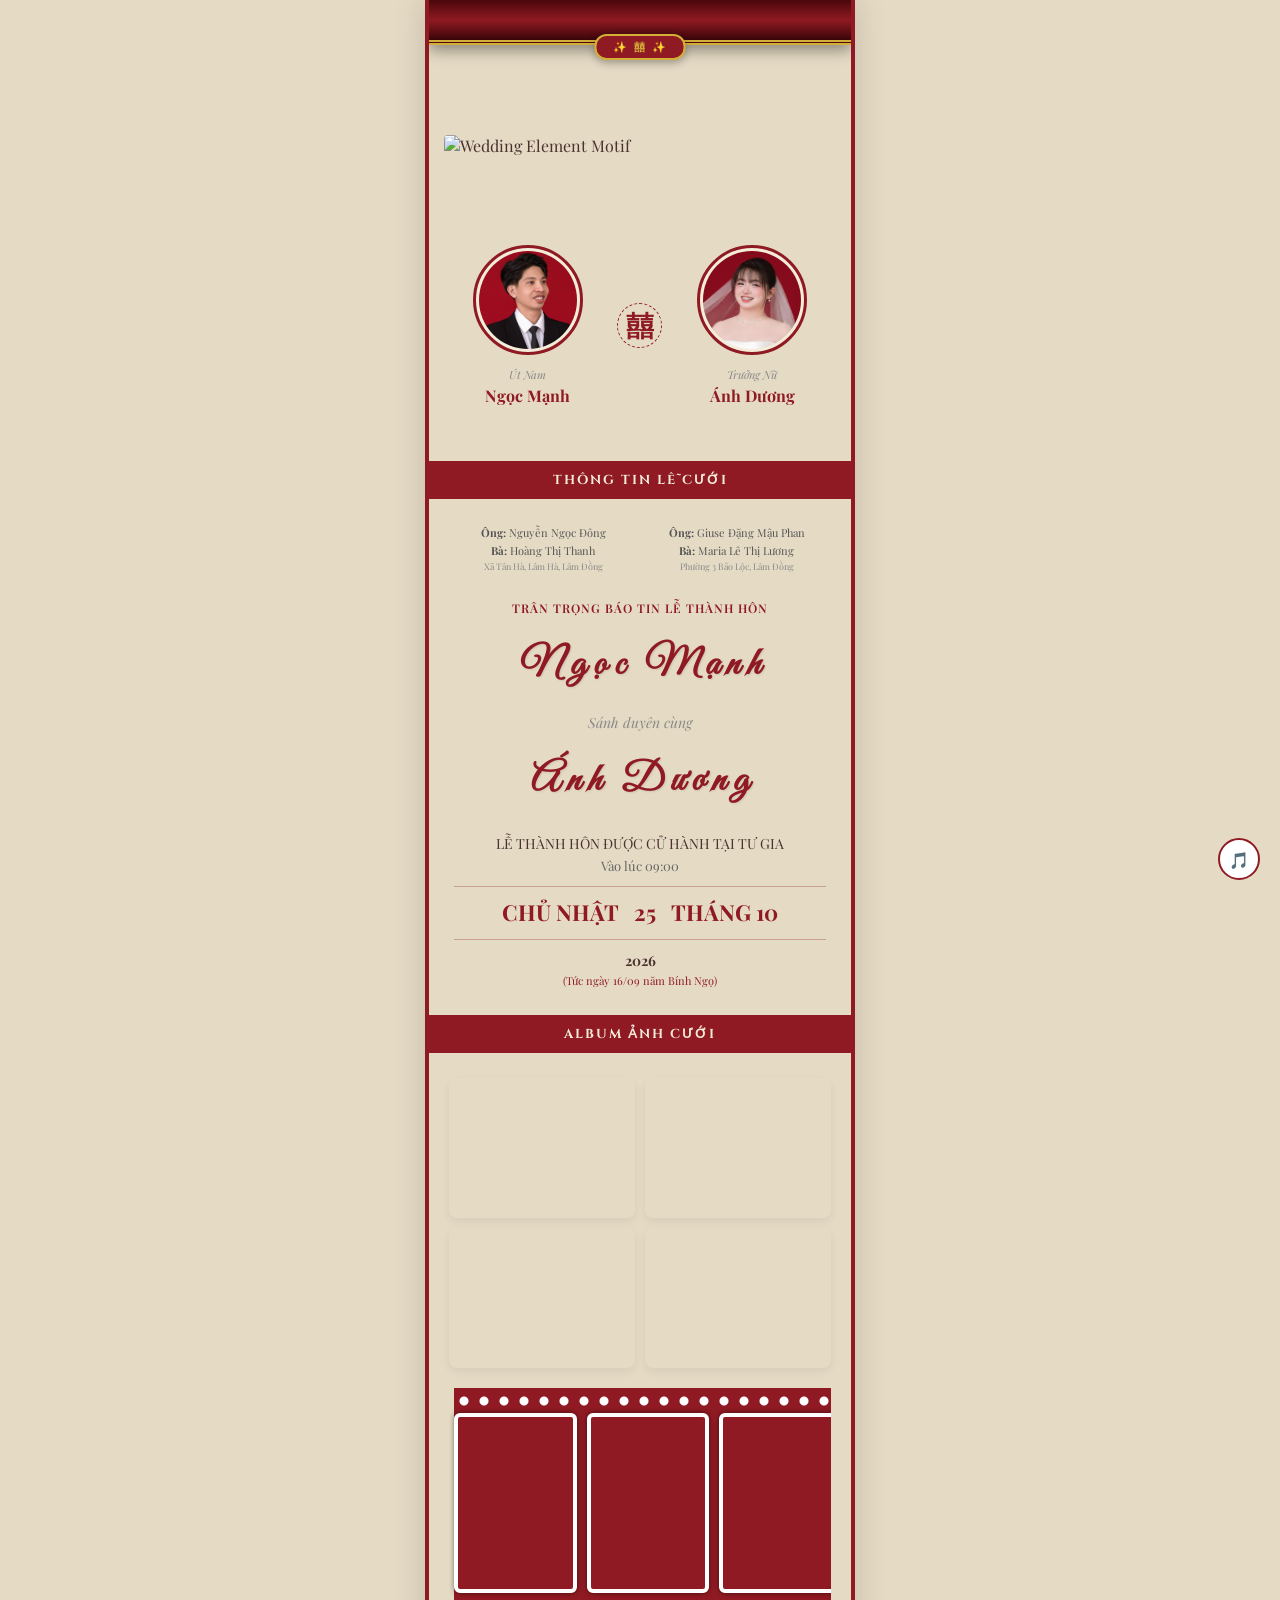
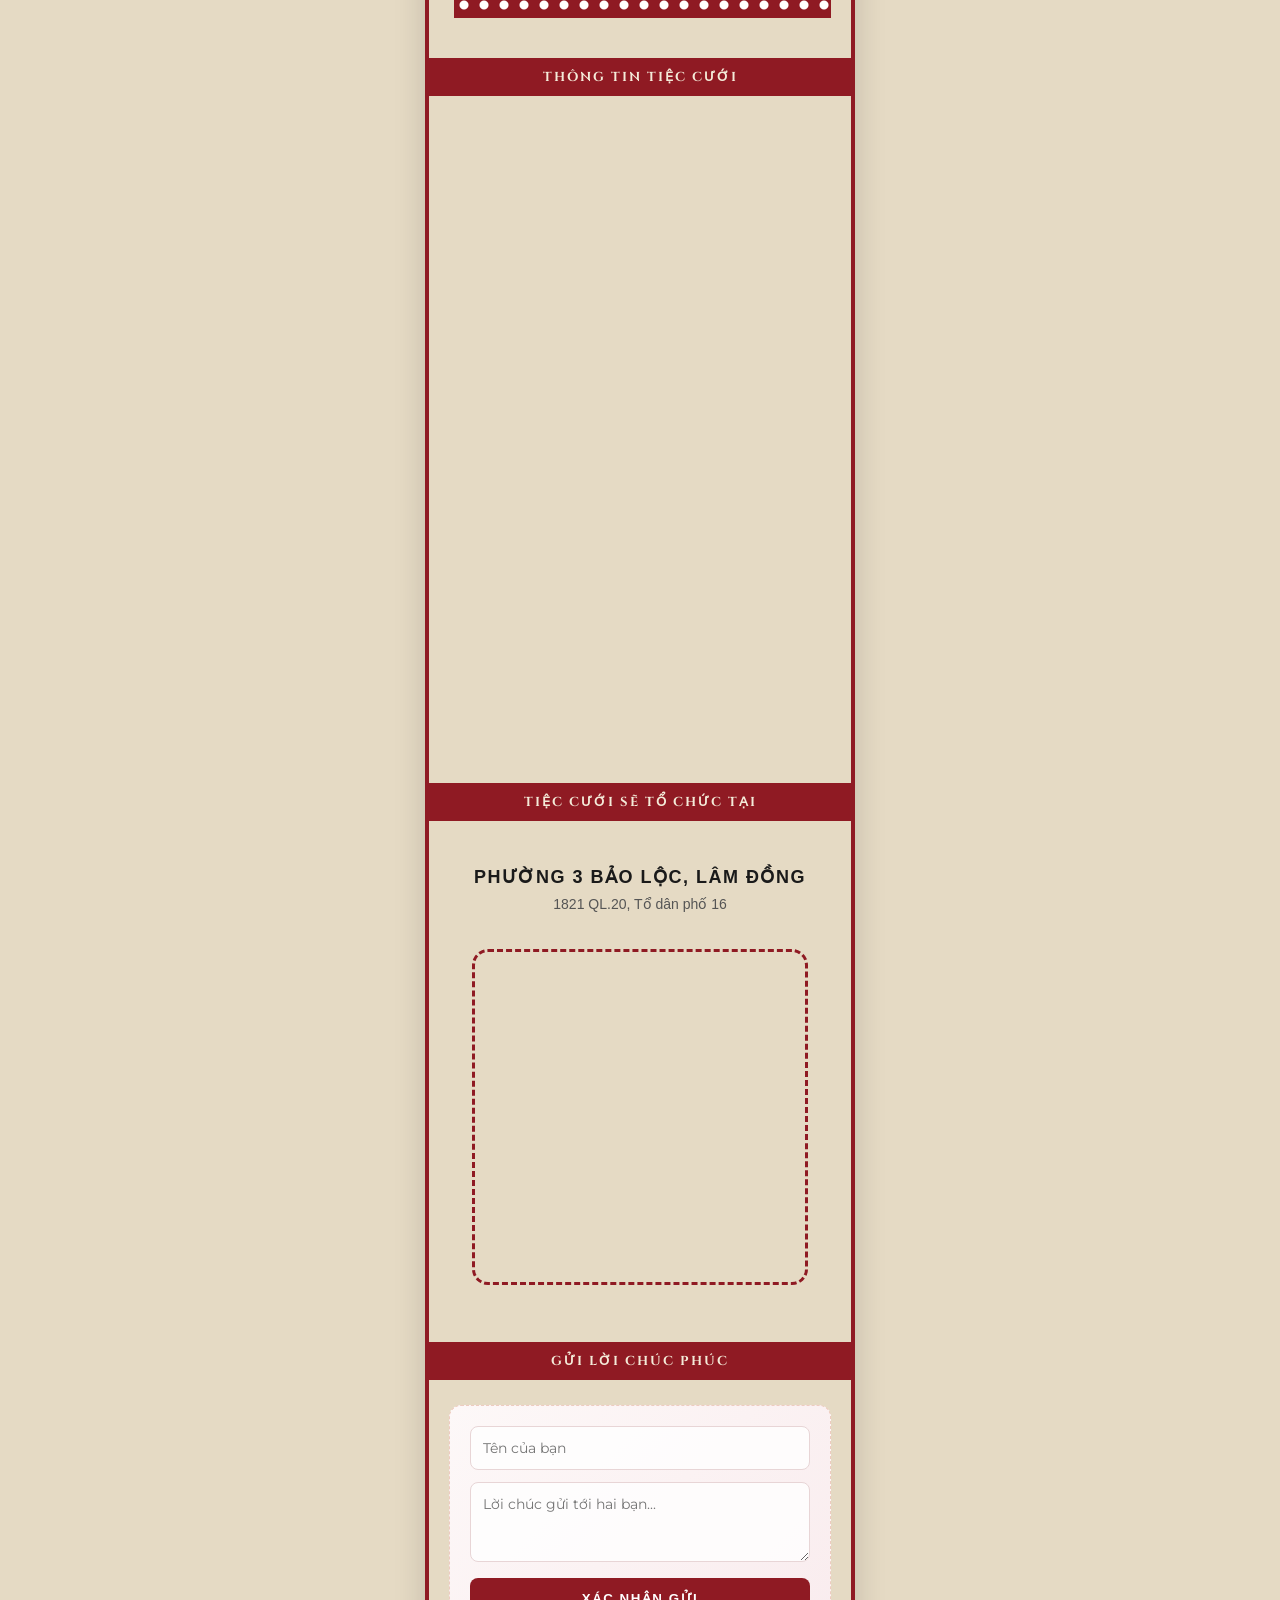
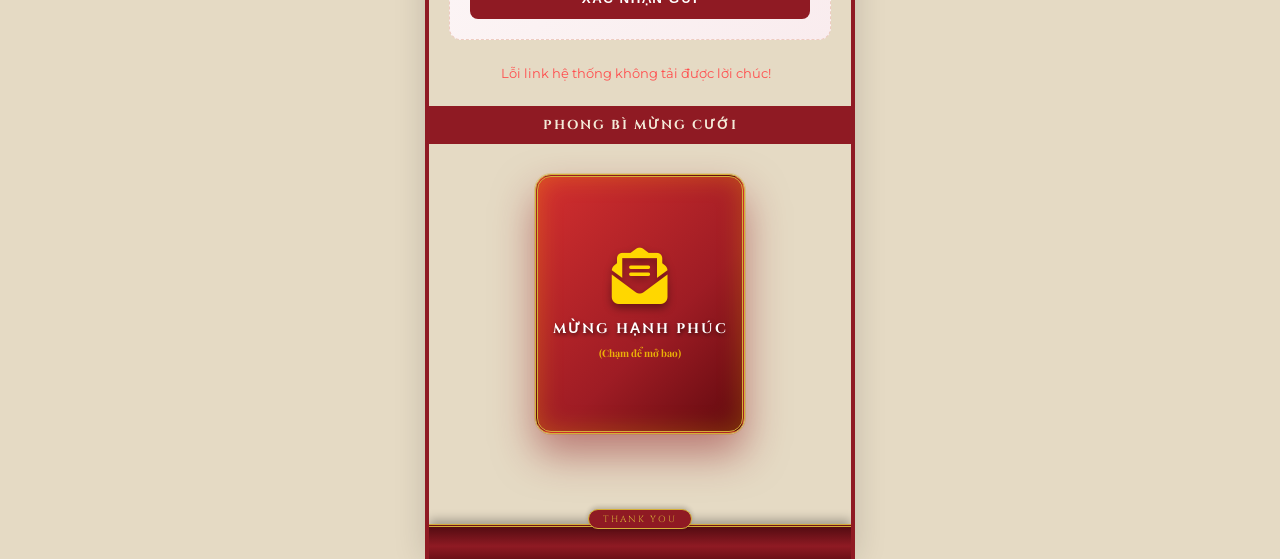
==== commit bdbf3ab0: "Update official v8" ====
--- a/thiepmoi.html
+++ b/thiepmoi.html
@@ -1164,7 +1164,7 @@
 
             <div class="wedding-time-details" data-aos="fade-up" data-aos-delay="300">
                 <p>LỄ THÀNH HÔN ĐƯỢC CỬ HÀNH TẠI TƯ GIA</p>
-                <p style="font-size: 13px; color:#666;">Vào lúc 11:00</p>
+                <p style="font-size: 13px; color:#666;">Vào lúc 09:00</p>
                 <div class="big-date">
                     <span>CHỦ NHẬT</span>
                     <span>25</span>
@@ -1179,30 +1179,30 @@
 
         <div class="album-wrapper">
             <div class="photo-grid-album" data-aos="fade-up">
-                <img src="public/img/Ảnh Cưới/a3.jpg" alt="img1" onclick="openLightbox(this.src)">
-                <img src="public/img/Ảnh Cưới/a4.jpg" alt="img2" onclick="openLightbox(this.src)">
-                <img src="public/img/Ảnh Cưới/a5.jpg" alt="img3" onclick="openLightbox(this.src)">
-                <img src="public/img/Ảnh Cưới/a6.jpg" alt="img4" onclick="openLightbox(this.src)">
+                <img src="public/img/Ảnh Cưới/a3.jpg" alt="img1" decoding="async" loading="lazy" onclick="openLightbox(this.src)">
+                <img src="public/img/Ảnh Cưới/a4.jpg" alt="img2" decoding="async" loading="lazy" onclick="openLightbox(this.src)">
+                <img src="public/img/Ảnh Cưới/a5.jpg" alt="img3" decoding="async" loading="lazy" onclick="openLightbox(this.src)">
+                <img src="public/img/Ảnh Cưới/a6.jpg" alt="img4" decoding="async" loading="lazy" onclick="openLightbox(this.src)">
             </div>
 
 
             <div class="more-photos-slider" data-aos="fade-up">
                 <div class="slider-track">
-                    <img src="public/img/Ảnh Cưới/a7.webp" alt="img5" onclick="openLightbox(this.src)">
-                    <img src="public/img/Ảnh Cưới/a8.webp" alt="img6" onclick="openLightbox(this.src)">
-                    <img src="public/img/Ảnh Cưới/a9.webp" alt="img7" onclick="openLightbox(this.src)">
-                    <img src="public/img/Ảnh Cưới/b1.webp" alt="img8" onclick="openLightbox(this.src)">
-                    <img src="public/img/Ảnh Cưới/b2.webp" alt="img9" onclick="openLightbox(this.src)">
-                    <img src="public/img/Ảnh Cưới/b3.webp" alt="img9" onclick="openLightbox(this.src)">
-                    <img src="public/img/Ảnh Cưới/b4.webp" alt="img9" onclick="openLightbox(this.src)">
-                    <img src="public/img/Ảnh Cưới/b5.webp" alt="img9" onclick="openLightbox(this.src)">
-                    <img src="public/img/Ảnh Cưới/b6.webp" alt="img9" onclick="openLightbox(this.src)">
-                    <img src="public/img/Ảnh Cưới/b7.webp" alt="img9" onclick="openLightbox(this.src)">
-                    <img src="public/img/Ảnh Cưới/b8.webp" alt="img9" onclick="openLightbox(this.src)">
-                    <img src="public/img/Ảnh Cưới/b9.webp" alt="img9" onclick="openLightbox(this.src)">
-                    <img src="public/img/Ảnh Cưới/c1.webp" alt="img9" onclick="openLightbox(this.src)">
-                    <img src="public/img/Ảnh Cưới/c2.webp" alt="img9" onclick="openLightbox(this.src)">
-                    <img src="public/img/Ảnh Cưới/c3.webp" alt="img9" onclick="openLightbox(this.src)">
+                    <img src="public/img/Ảnh Cưới/a7.webp" alt="img5" decoding="async" loading="lazy" onclick="openLightbox(this.src)">
+                    <img src="public/img/Ảnh Cưới/a8.webp" alt="img6" decoding="async" loading="lazy" onclick="openLightbox(this.src)">
+                    <img src="public/img/Ảnh Cưới/a9.webp" alt="img7" decoding="async" loading="lazy" onclick="openLightbox(this.src)">
+                    <img src="public/img/Ảnh Cưới/b1.webp" alt="img8" decoding="async" loading="lazy" onclick="openLightbox(this.src)">
+                    <img src="public/img/Ảnh Cưới/b2.webp" alt="img9" decoding="async" loading="lazy" onclick="openLightbox(this.src)">
+                    <img src="public/img/Ảnh Cưới/b3.webp" alt="img9" decoding="async" loading="lazy" onclick="openLightbox(this.src)">
+                    <img src="public/img/Ảnh Cưới/b4.webp" alt="img9" decoding="async" loading="lazy" onclick="openLightbox(this.src)">
+                    <img src="public/img/Ảnh Cưới/b5.webp" alt="img9" decoding="async" loading="lazy" onclick="openLightbox(this.src)">
+                    <img src="public/img/Ảnh Cưới/b6.webp" alt="img9" decoding="async" loading="lazy" onclick="openLightbox(this.src)">
+                    <img src="public/img/Ảnh Cưới/b7.webp" alt="img9" decoding="async" loading="lazy" onclick="openLightbox(this.src)">
+                    <img src="public/img/Ảnh Cưới/b8.webp" alt="img9" decoding="async" loading="lazy" onclick="openLightbox(this.src)">
+                    <img src="public/img/Ảnh Cưới/b9.webp" alt="img9" decoding="async" loading="lazy" onclick="openLightbox(this.src)">
+                    <img src="public/img/Ảnh Cưới/c1.webp" alt="img9" decoding="async" loading="lazy" onclick="openLightbox(this.src)">
+                    <img src="public/img/Ảnh Cưới/c2.webp" alt="img9" decoding="async" loading="lazy" onclick="openLightbox(this.src)">
+                    <img src="public/img/Ảnh Cưới/c3.webp" alt="img9" decoding="async" loading="lazy" onclick="openLightbox(this.src)">
                 </div>
             </div>
         </div>
@@ -1346,16 +1346,16 @@
                 <div class="timeline-card">
                     <div class="timeline-time-zone">11:30</div>
                     <div class="timeline-content-zone">
-                        <div class="timeline-title">Lễ Thành Hôn</div>
-                        <div class="timeline-desc">Cử hành hôn lễ chính thức và trao nhẫn cưới.</div>
+                        <div class="timeline-title">Khai Tiệc Chúc Mừng</div>
+                        <div class="timeline-desc">Khai tiệc mặn kết hợp âm nhạc giao lưu chúc mừng.</div>
                     </div>
                 </div>
 
                 <div class="timeline-card" style="margin-bottom: 0;">
                     <div class="timeline-time-zone">12:00</div>
                     <div class="timeline-content-zone">
-                        <div class="timeline-title">Khai Tiệc Chúc Mừng</div>
-                        <div class="timeline-desc">Khai tiệc mặn kết hợp âm nhạc giao lưu chúc mừng.</div>
+                        <div class="timeline-title">Chào Bàn & Nâng Ly</div>
+                        <div class="timeline-desc">Cô dâu chú rể đến từng bàn giao lưu, nâng ly và cảm ơn quý khách.</div>
                     </div>
                 </div>
             </div>
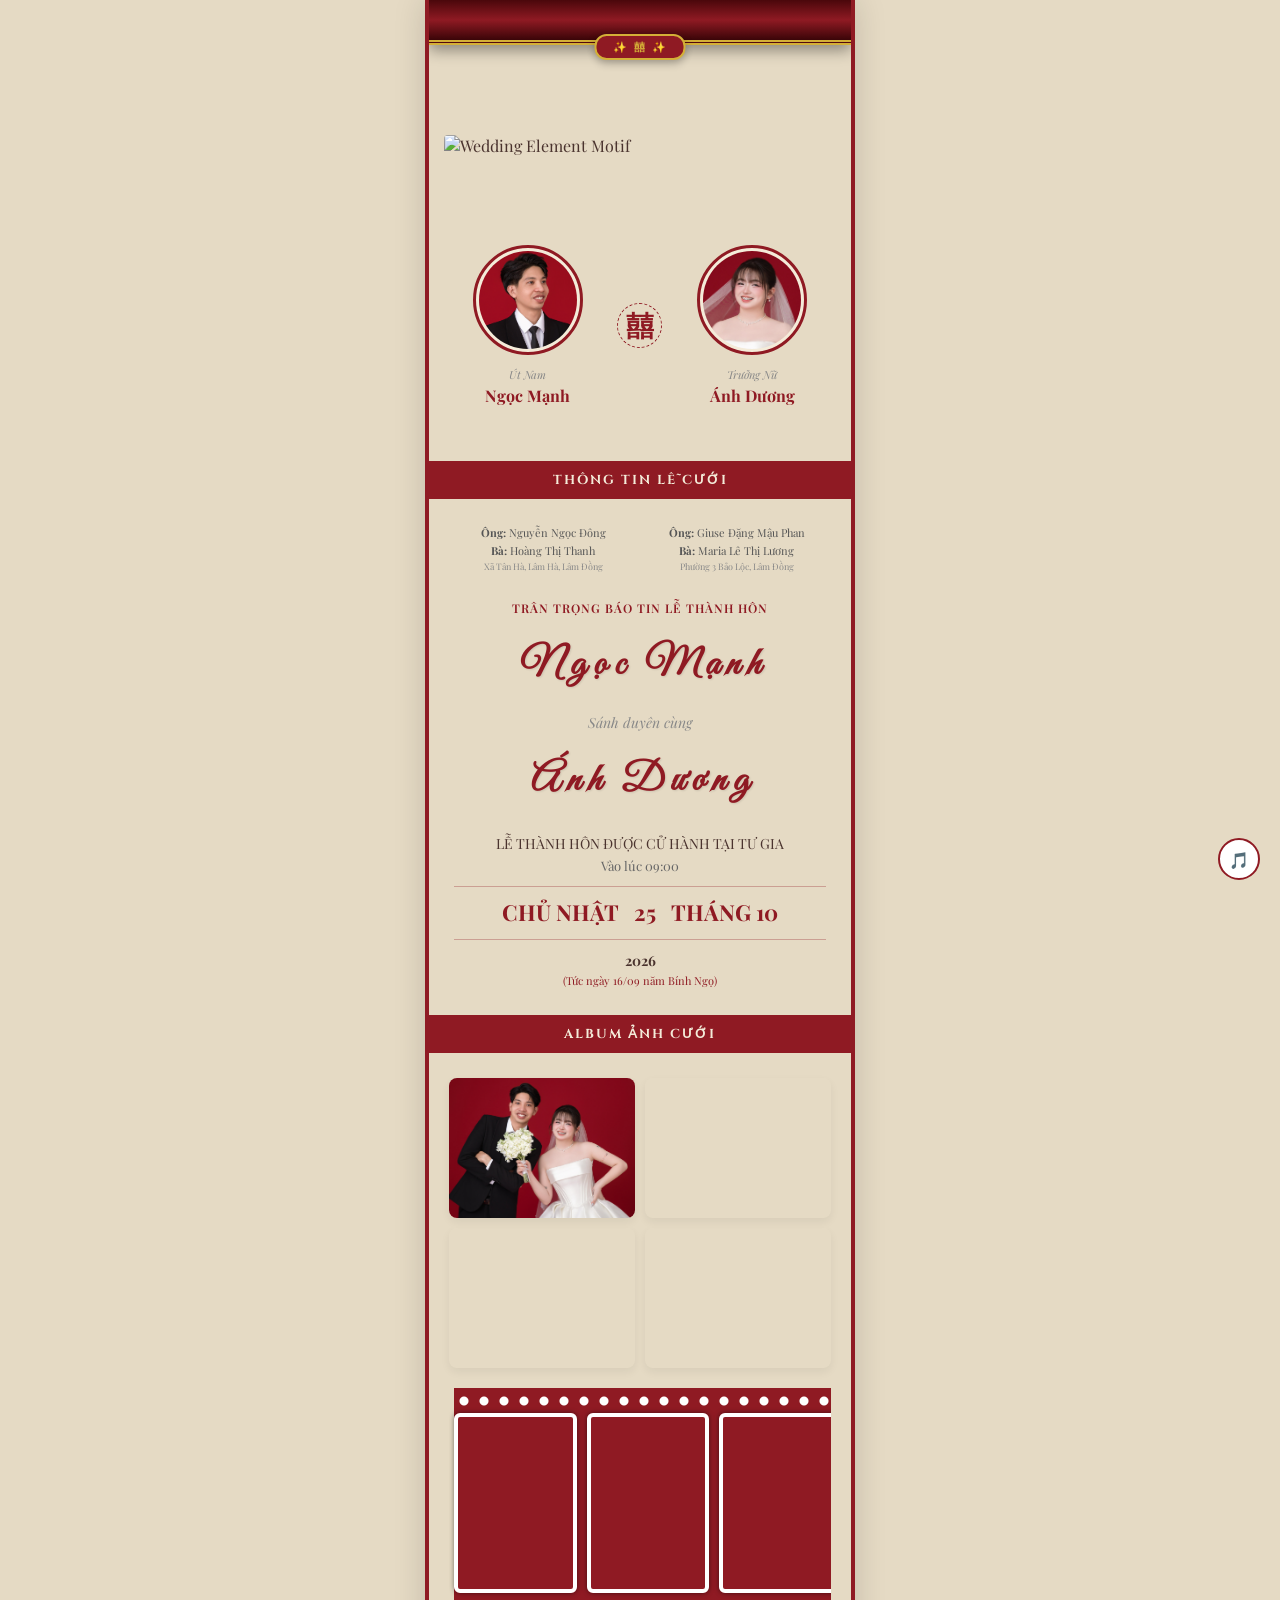
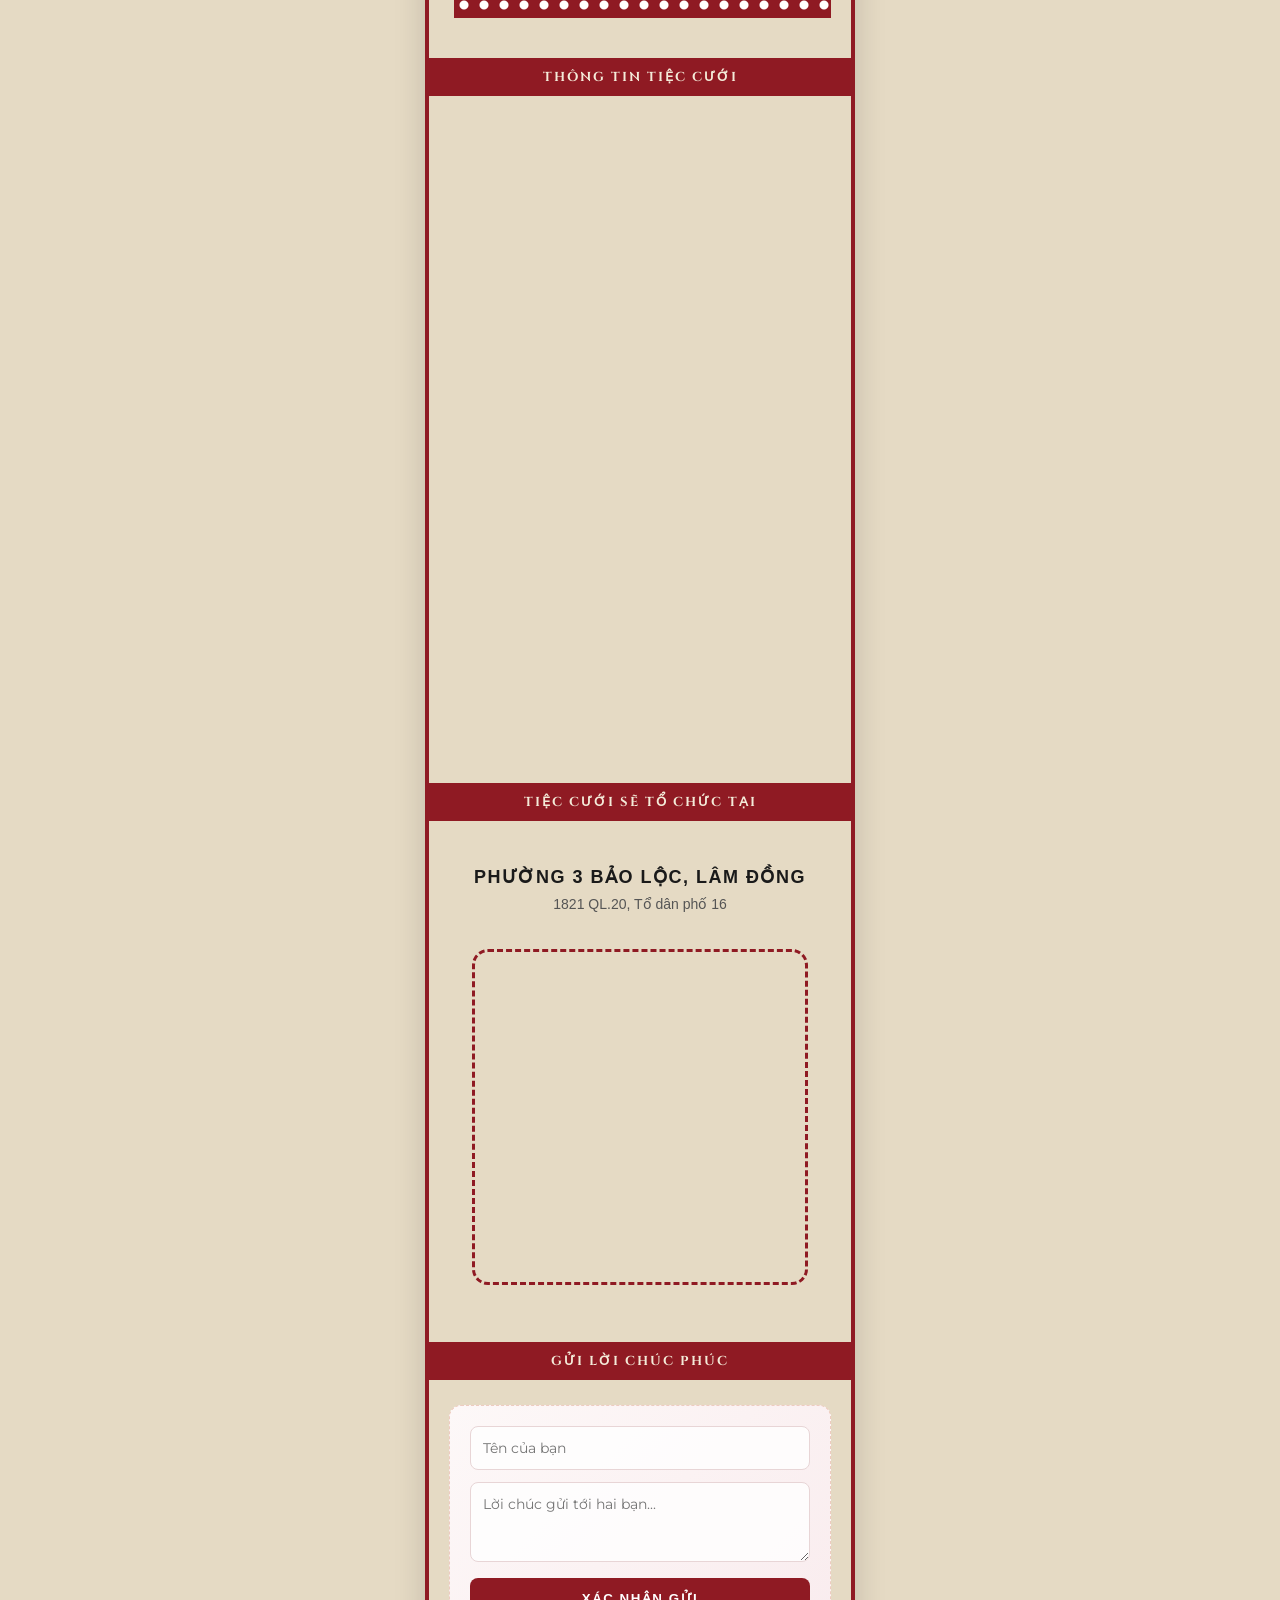
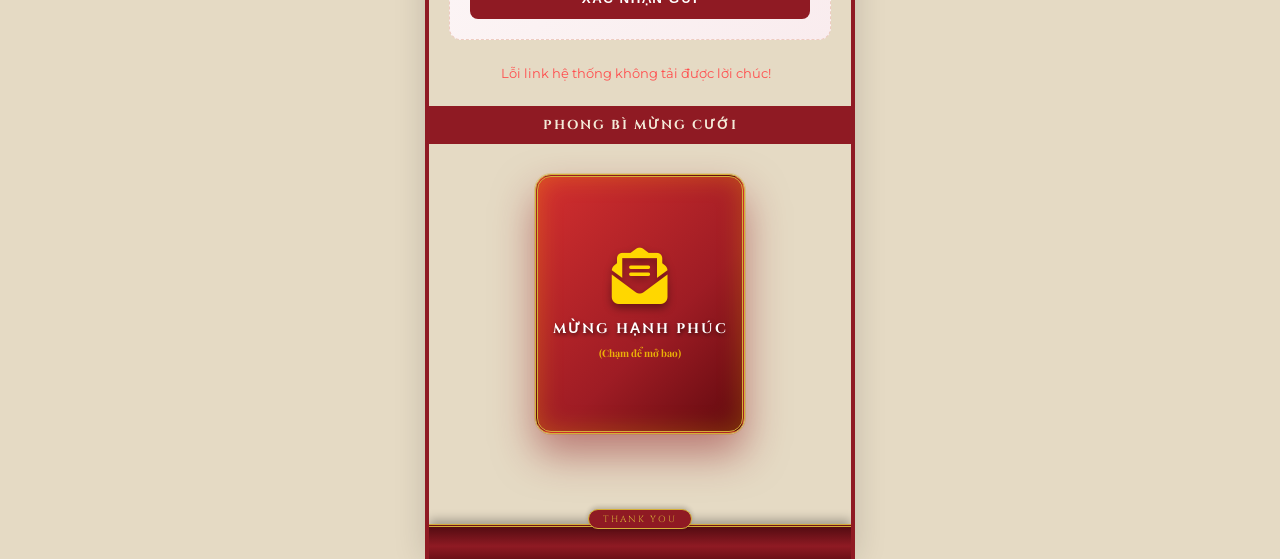
==== commit b0c8ffcb: "Update V10" ====
--- a/thiepmoi.html
+++ b/thiepmoi.html
@@ -24,6 +24,26 @@
     <link
         href="https://fonts.googleapis.com/css2?family=Alex+Brush&family=Great+Vibes&family=Monsieur+La+Doulaise&family=Pinyon+Script&display=swap"
         rel="stylesheet">
+
+    <!-- Tải Trước -->
+    <link rel="preload" href="public/img/anhdautrang.png" as="image">
+    <link rel="preload" href="public/img/anhnen.png" as="image">
+    <link rel="preload" href="public/Music/coin-sound.mp3" as="audio">
+    <link rel="preload" href="public/Music/nhacnen.mp3" as="audio">
+    <!-- Tải Album -->
+     <link rel="preload" href="public/img/Ảnh Cưới/a1.jpg" as="image">
+     <link rel="preload" href="public/img/Ảnh Cưới/a2.jpg" as="image">
+     <link rel="preload" href="public/img/Ảnh Cưới/a3.jpg" as="image">
+     <link rel="preload" href="public/img/Ảnh Cưới/a4.jpg" as="image">
+     <link rel="preload" href="public/img/Ảnh Cưới/a5.jpg" as="image">
+     <link rel="preload" href="public/img/Ảnh Cưới/a6.jpg" as="image">
+     <link rel="preload" href="public/img/Ảnh Cưới/a7.webp" as="image">
+     <link rel="preload" href="public/img/Ảnh Cưới/a8.webp" as="image">
+     <link rel="preload" href="public/img/Ảnh Cưới/a9.webp" as="image">
+     <link rel="preload" href="public/img/Ảnh Cưới/b1.webp" as="image">
+     <link rel="preload" href="public/img/Ảnh Cưới/b2.webp" as="image">
+     <link rel="preload" href="public/img/Ảnh Cưới/b3.webp" as="image">
+    
 
     <style>
         * {
@@ -1179,21 +1199,21 @@
 
         <div class="album-wrapper">
             <div class="photo-grid-album" data-aos="fade-up">
-                <img src="public/img/Ảnh Cưới/a3.jpg" alt="img1" decoding="async" loading="lazy" onclick="openLightbox(this.src)">
-                <img src="public/img/Ảnh Cưới/a4.jpg" alt="img2" decoding="async" loading="lazy" onclick="openLightbox(this.src)">
-                <img src="public/img/Ảnh Cưới/a5.jpg" alt="img3" decoding="async" loading="lazy" onclick="openLightbox(this.src)">
-                <img src="public/img/Ảnh Cưới/a6.jpg" alt="img4" decoding="async" loading="lazy" onclick="openLightbox(this.src)">
+                <img src="public/img/Ảnh Cưới/a3.jpg" alt="img1" decoding="async" onclick="openLightbox(this.src)">
+                <img src="public/img/Ảnh Cưới/a4.jpg" alt="img2" decoding="async" onclick="openLightbox(this.src)">
+                <img src="public/img/Ảnh Cưới/a5.jpg" alt="img3" decoding="async" onclick="openLightbox(this.src)">
+                <img src="public/img/Ảnh Cưới/a6.jpg" alt="img4" decoding="async" onclick="openLightbox(this.src)">
             </div>
 
 
             <div class="more-photos-slider" data-aos="fade-up">
                 <div class="slider-track">
-                    <img src="public/img/Ảnh Cưới/a7.webp" alt="img5" decoding="async" loading="lazy" onclick="openLightbox(this.src)">
-                    <img src="public/img/Ảnh Cưới/a8.webp" alt="img6" decoding="async" loading="lazy" onclick="openLightbox(this.src)">
-                    <img src="public/img/Ảnh Cưới/a9.webp" alt="img7" decoding="async" loading="lazy" onclick="openLightbox(this.src)">
-                    <img src="public/img/Ảnh Cưới/b1.webp" alt="img8" decoding="async" loading="lazy" onclick="openLightbox(this.src)">
-                    <img src="public/img/Ảnh Cưới/b2.webp" alt="img9" decoding="async" loading="lazy" onclick="openLightbox(this.src)">
-                    <img src="public/img/Ảnh Cưới/b3.webp" alt="img9" decoding="async" loading="lazy" onclick="openLightbox(this.src)">
+                    <img src="public/img/Ảnh Cưới/a7.webp" alt="img5" decoding="async" onclick="openLightbox(this.src)">
+                    <img src="public/img/Ảnh Cưới/a8.webp" alt="img6" decoding="async" onclick="openLightbox(this.src)">
+                    <img src="public/img/Ảnh Cưới/a9.webp" alt="img7" decoding="async" onclick="openLightbox(this.src)">
+                    <img src="public/img/Ảnh Cưới/b1.webp" alt="img8" decoding="async" onclick="openLightbox(this.src)">
+                    <img src="public/img/Ảnh Cưới/b2.webp" alt="img9" decoding="async" onclick="openLightbox(this.src)">
+                    <img src="public/img/Ảnh Cưới/b3.webp" alt="img9" decoding="async" onclick="openLightbox(this.src)">
                     <img src="public/img/Ảnh Cưới/b4.webp" alt="img9" decoding="async" loading="lazy" onclick="openLightbox(this.src)">
                     <img src="public/img/Ảnh Cưới/b5.webp" alt="img9" decoding="async" loading="lazy" onclick="openLightbox(this.src)">
                     <img src="public/img/Ảnh Cưới/b6.webp" alt="img9" decoding="async" loading="lazy" onclick="openLightbox(this.src)">
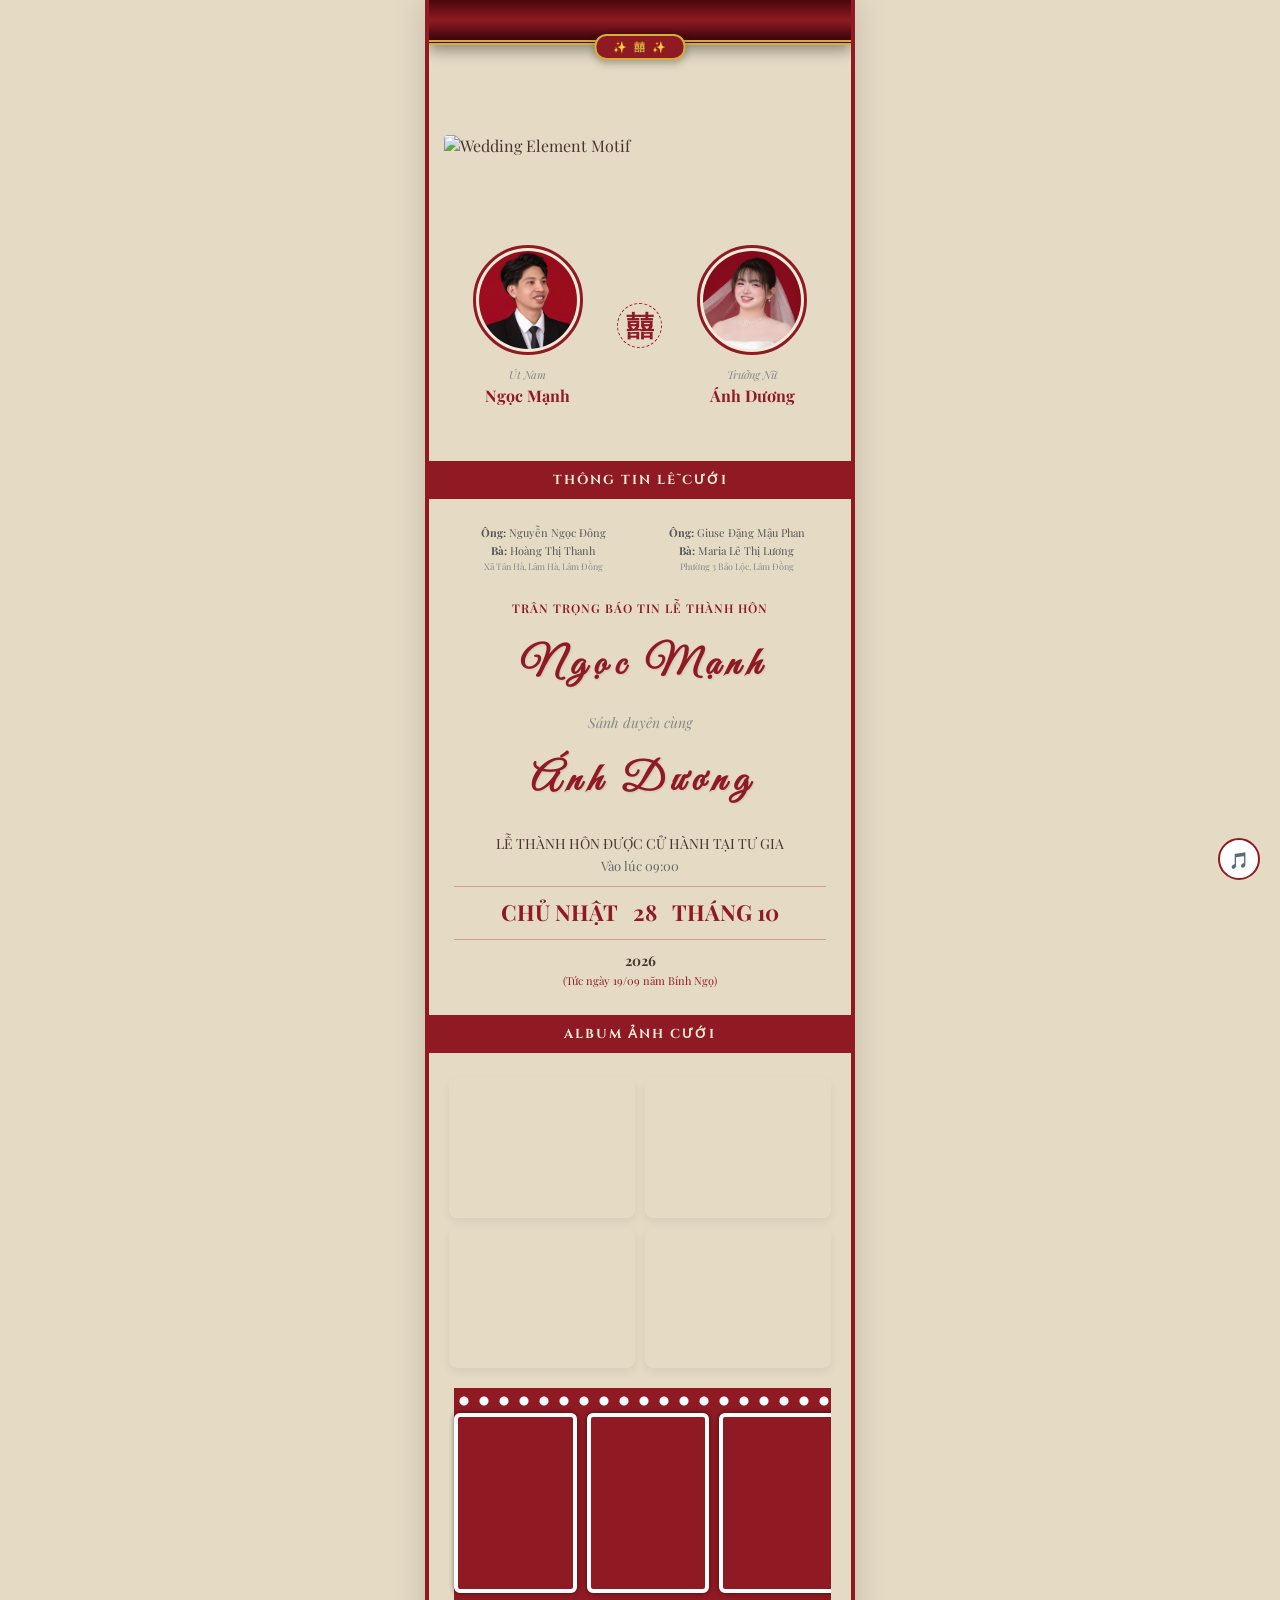
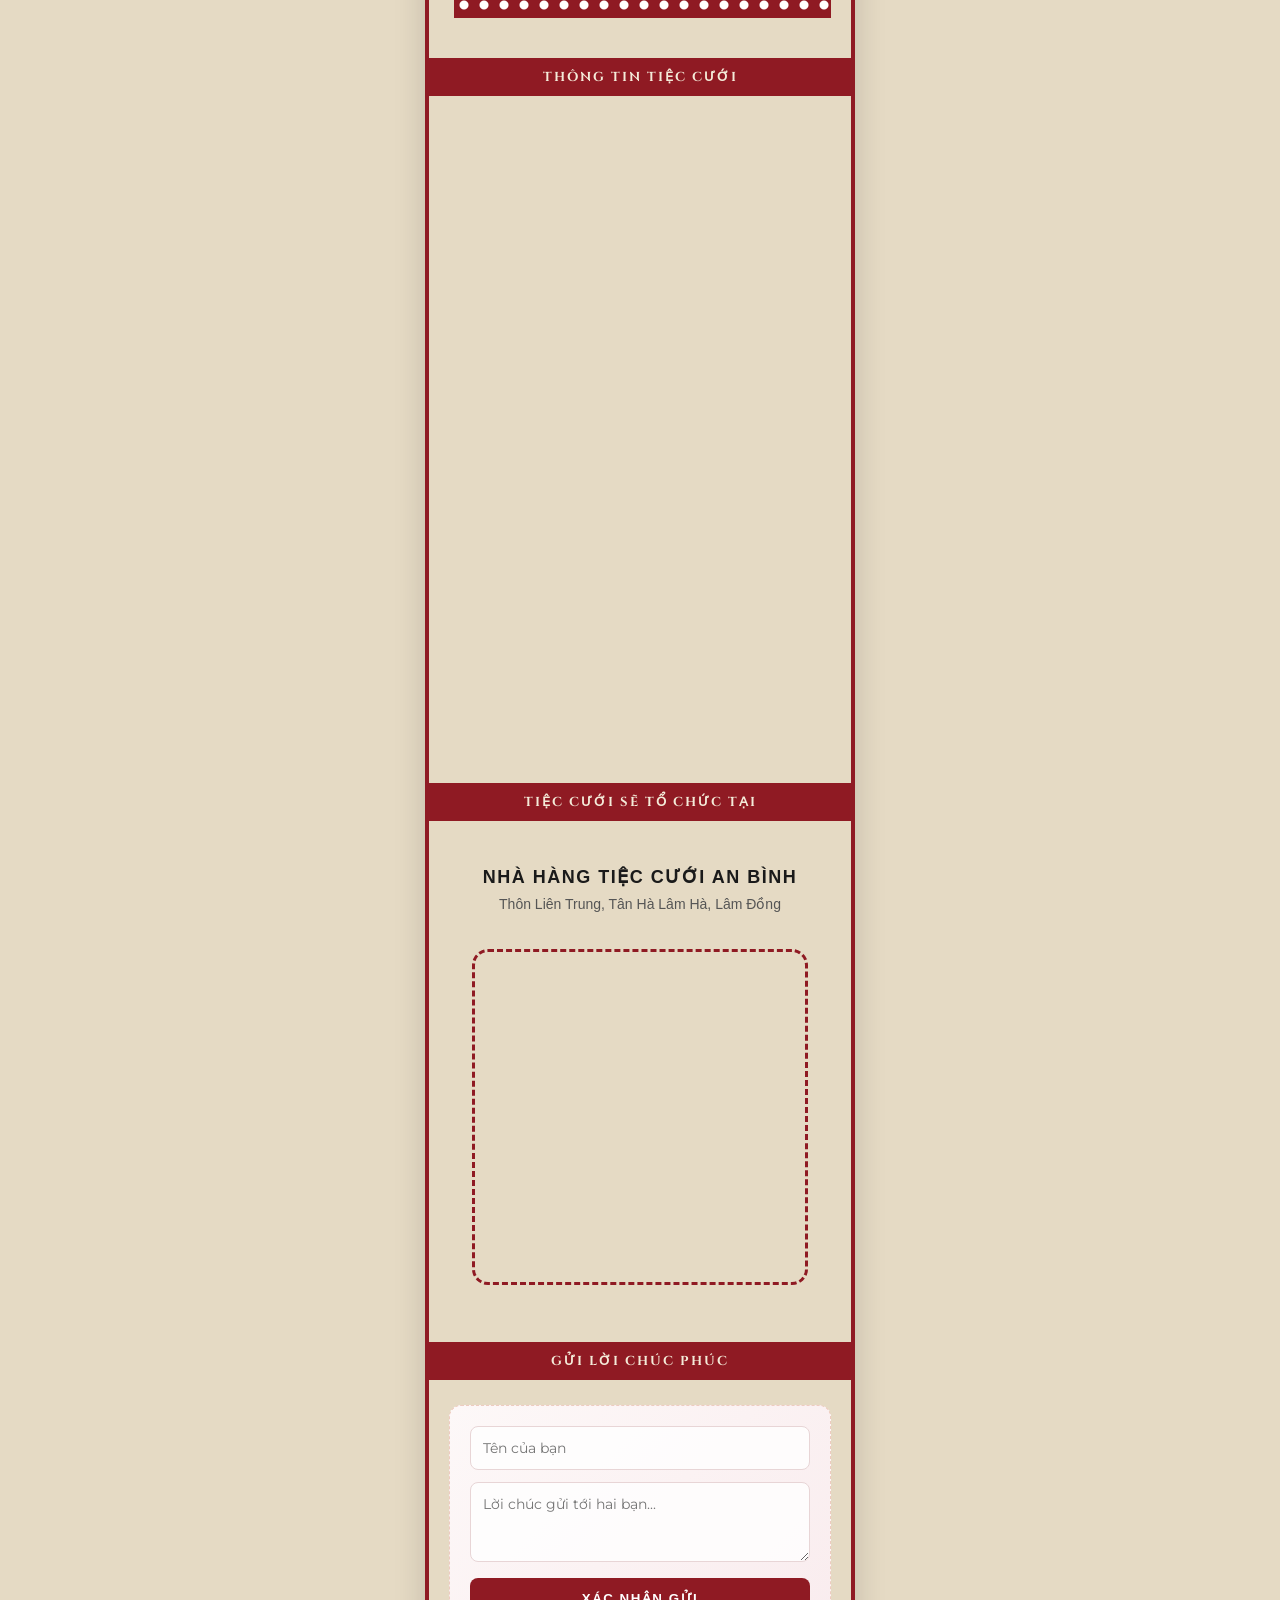
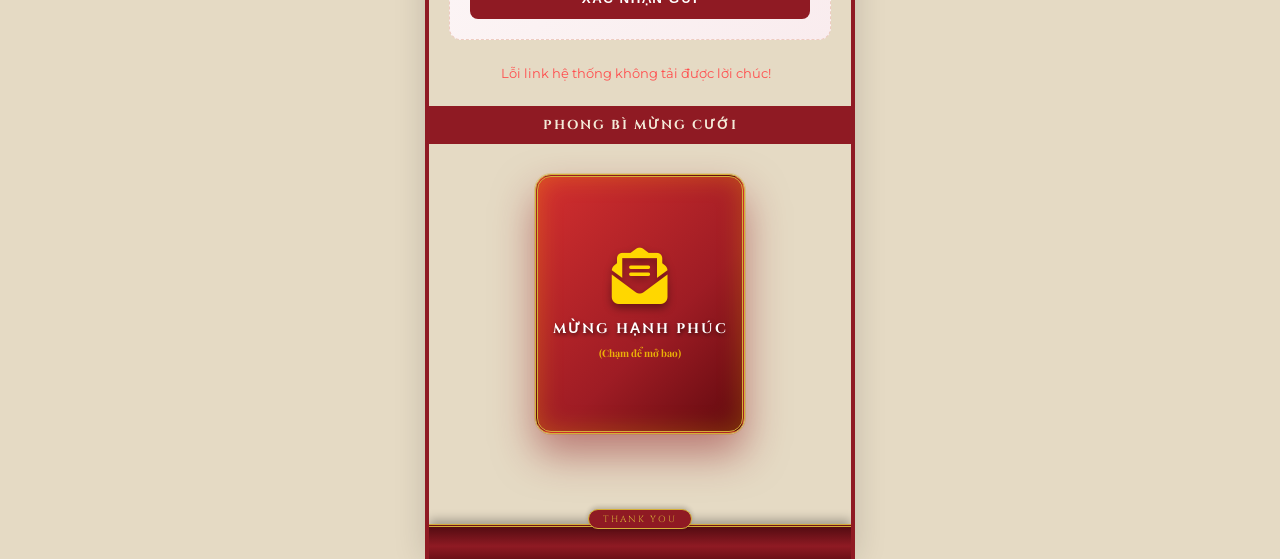
==== commit 1dec086f: "first commit" ====
--- a/thiepmoi.html
+++ b/thiepmoi.html
@@ -43,6 +43,15 @@
      <link rel="preload" href="public/img/Ảnh Cưới/b1.webp" as="image">
      <link rel="preload" href="public/img/Ảnh Cưới/b2.webp" as="image">
      <link rel="preload" href="public/img/Ảnh Cưới/b3.webp" as="image">
+     <link rel="preload" href="public/img/Ảnh Cưới/b4.webp" as="image">
+     <link rel="preload" href="public/img/Ảnh Cưới/b5.webp" as="image">
+     <link rel="preload" href="public/img/Ảnh Cưới/b6.webp" as="image">
+     <link rel="preload" href="public/img/Ảnh Cưới/b7.webp" as="image">
+     <link rel="preload" href="public/img/Ảnh Cưới/b8.webp" as="image">
+     <link rel="preload" href="public/img/Ảnh Cưới/b9.webp" as="image">
+     <link rel="preload" href="public/img/Ảnh Cưới/c1.webp" as="image">
+     <link rel="preload" href="public/img/Ảnh Cưới/c2.webp" as="image">
+     <link rel="preload" href="public/img/Ảnh Cưới/c3.webp" as="image">
     
 
     <style>
@@ -1187,11 +1196,11 @@
                 <p style="font-size: 13px; color:#666;">Vào lúc 09:00</p>
                 <div class="big-date">
                     <span>CHỦ NHẬT</span>
-                    <span>25</span>
+                    <span>28</span>
                     <span>THÁNG 10</span>
                 </div>
                 <p><b>2026</b></p>
-                <p style="font-size: 11px; color:#8f1a23;">(Tức ngày 16/09 năm Bính Ngọ)</p>
+                <p style="font-size: 11px; color:#8f1a23;">(Tức ngày 19/09 năm Bính Ngọ)</p>
             </div>
         </div>
 
@@ -1214,15 +1223,15 @@
                     <img src="public/img/Ảnh Cưới/b1.webp" alt="img8" decoding="async" onclick="openLightbox(this.src)">
                     <img src="public/img/Ảnh Cưới/b2.webp" alt="img9" decoding="async" onclick="openLightbox(this.src)">
                     <img src="public/img/Ảnh Cưới/b3.webp" alt="img9" decoding="async" onclick="openLightbox(this.src)">
-                    <img src="public/img/Ảnh Cưới/b4.webp" alt="img9" decoding="async" loading="lazy" onclick="openLightbox(this.src)">
-                    <img src="public/img/Ảnh Cưới/b5.webp" alt="img9" decoding="async" loading="lazy" onclick="openLightbox(this.src)">
-                    <img src="public/img/Ảnh Cưới/b6.webp" alt="img9" decoding="async" loading="lazy" onclick="openLightbox(this.src)">
-                    <img src="public/img/Ảnh Cưới/b7.webp" alt="img9" decoding="async" loading="lazy" onclick="openLightbox(this.src)">
-                    <img src="public/img/Ảnh Cưới/b8.webp" alt="img9" decoding="async" loading="lazy" onclick="openLightbox(this.src)">
-                    <img src="public/img/Ảnh Cưới/b9.webp" alt="img9" decoding="async" loading="lazy" onclick="openLightbox(this.src)">
-                    <img src="public/img/Ảnh Cưới/c1.webp" alt="img9" decoding="async" loading="lazy" onclick="openLightbox(this.src)">
-                    <img src="public/img/Ảnh Cưới/c2.webp" alt="img9" decoding="async" loading="lazy" onclick="openLightbox(this.src)">
-                    <img src="public/img/Ảnh Cưới/c3.webp" alt="img9" decoding="async" loading="lazy" onclick="openLightbox(this.src)">
+                    <img src="public/img/Ảnh Cưới/b4.webp" alt="img9" decoding="async" onclick="openLightbox(this.src)">
+                    <img src="public/img/Ảnh Cưới/b5.webp" alt="img9" decoding="async" onclick="openLightbox(this.src)">
+                    <img src="public/img/Ảnh Cưới/b6.webp" alt="img9" decoding="async" onclick="openLightbox(this.src)">
+                    <img src="public/img/Ảnh Cưới/b7.webp" alt="img9" decoding="async" onclick="openLightbox(this.src)">
+                    <img src="public/img/Ảnh Cưới/b8.webp" alt="img9" decoding="async" onclick="openLightbox(this.src)">
+                    <img src="public/img/Ảnh Cưới/b9.webp" alt="img9" decoding="async" onclick="openLightbox(this.src)">
+                    <img src="public/img/Ảnh Cưới/c1.webp" alt="img9" decoding="async" onclick="openLightbox(this.src)">
+                    <img src="public/img/Ảnh Cưới/c2.webp" alt="img9" decoding="async" onclick="openLightbox(this.src)">
+                    <img src="public/img/Ảnh Cưới/c3.webp" alt="img9" decoding="async" onclick="openLightbox(this.src)">
                 </div>
             </div>
         </div>
@@ -1339,11 +1348,10 @@
                     <span class="cal-day" style="width: 35px; height: 35px; line-height: 35px;"> 24</span>
                 </div>
                 <div class="cal-row" style="display: flex; justify-content: space-between; text-align: center;">
-                    <span class="cal-day heart-marked"
-                        style="width: 35px; height: 35px; line-height: 35px; background: #8f1a23; color: #fff; border-radius: 50%; font-weight: bold; display: inline-block; text-align: center;">25</span>
+                    <span class="cal-day" style="width: 35px; height: 35px; line-height: 35px;">25</span>
                     <span class="cal-day" style="width: 35px; height: 35px; line-height: 35px;"> 26</span>
                     <span class="cal-day" style="width: 35px; height: 35px; line-height: 35px;"> 27</span>
-                    <span class="cal-day" style="width: 35px; height: 35px; line-height: 35px;"> 28</span>
+                    <span class="cal-day" style="width: 35px; height: 35px; line-height: 35px;"> <b style="color: #8f1a23; font-weight: 800; font-size: 16px; border-bottom: 3px double #8f1a23; text-shadow: 0 0 8px rgba(255, 0, 0, 0.6);">28</b></span>
                     <span class="cal-day" style="width: 35px; height: 35px; line-height: 35px;"> 29</span>
                     <span class="cal-day" style="width: 35px; height: 35px; line-height: 35px;"> 30</span>
                     <span class="cal-day" style="width: 35px; height: 35px; line-height: 35px;"> 31</span>
@@ -1384,15 +1392,15 @@
         <div class="bar-title" data-aos="zoom-in">TIỆC CƯỚI SẼ TỔ CHỨC TẠI</div>
         <div class="wedding-location-minimal" data-aos="fade-up">
             <div class="location-header">
-                <h3 class="location-title">Phường 3 Bảo Lộc, Lâm Đồng</h3>
-                <p class="location-subtitle">1821 QL.20, Tổ dân phố 16</p>
+                <h3 class="location-title">Nhà hàng tiệc cưới An Bình</h3>
+                <p class="location-subtitle">Thôn Liên Trung, Tân Hà Lâm Hà, Lâm Đồng</p>
             </div>
 
             <div class="map-square-frame">
                 <div class="map-dashed-border">
                     <iframe
-                        src="https://www.google.com/maps/embed?pb=!1m18!1m12!1m3!1d6575.891135925878!2d107.73759008572922!3d11.476442214768534!2m3!1f0!2f0!3f0!3m2!1i1024!2i768!4f13.1!3m3!1m2!1s0x31740a4984a2b8ff%3A0x6ecc8c93e326cd9d!2zMTgyMSBRTDIwLCAzIELhuqNvIEzhu5ljLCBMw6JtIMSQ4buTbmcsIFZp4buHdCBOYW0!5e0!3m2!1svi!2sus!4v1787738429366!5m2!1svi!2sus"
-                        style="border:0;" allowfullscreen="" loading="lazy"></iframe>
+                        src="https://www.google.com/maps/embed?pb=!1m18!1m12!1m3!1d3906.213708629033!2d108.18978729999999!3d11.7499897!2m3!1f0!2f0!3f0!3m2!1i1024!2i768!4f13.1!3m3!1m2!1s0x31715d0045e58b2b%3A0xef70a6d79ed9ac53!2zS2jDoWNoIHPhuqFuICYgbmjDoCBow6BuZyB0aeG7h2MgY8aw4bubaSBBTiBCw4xOSA!5e0!3m2!1svi!2s!4v1788057299345!5m2!1svi!2s"
+                        style="border:0;" allowfullscreen=""></iframe>
                 </div>
             </div>
         </div>
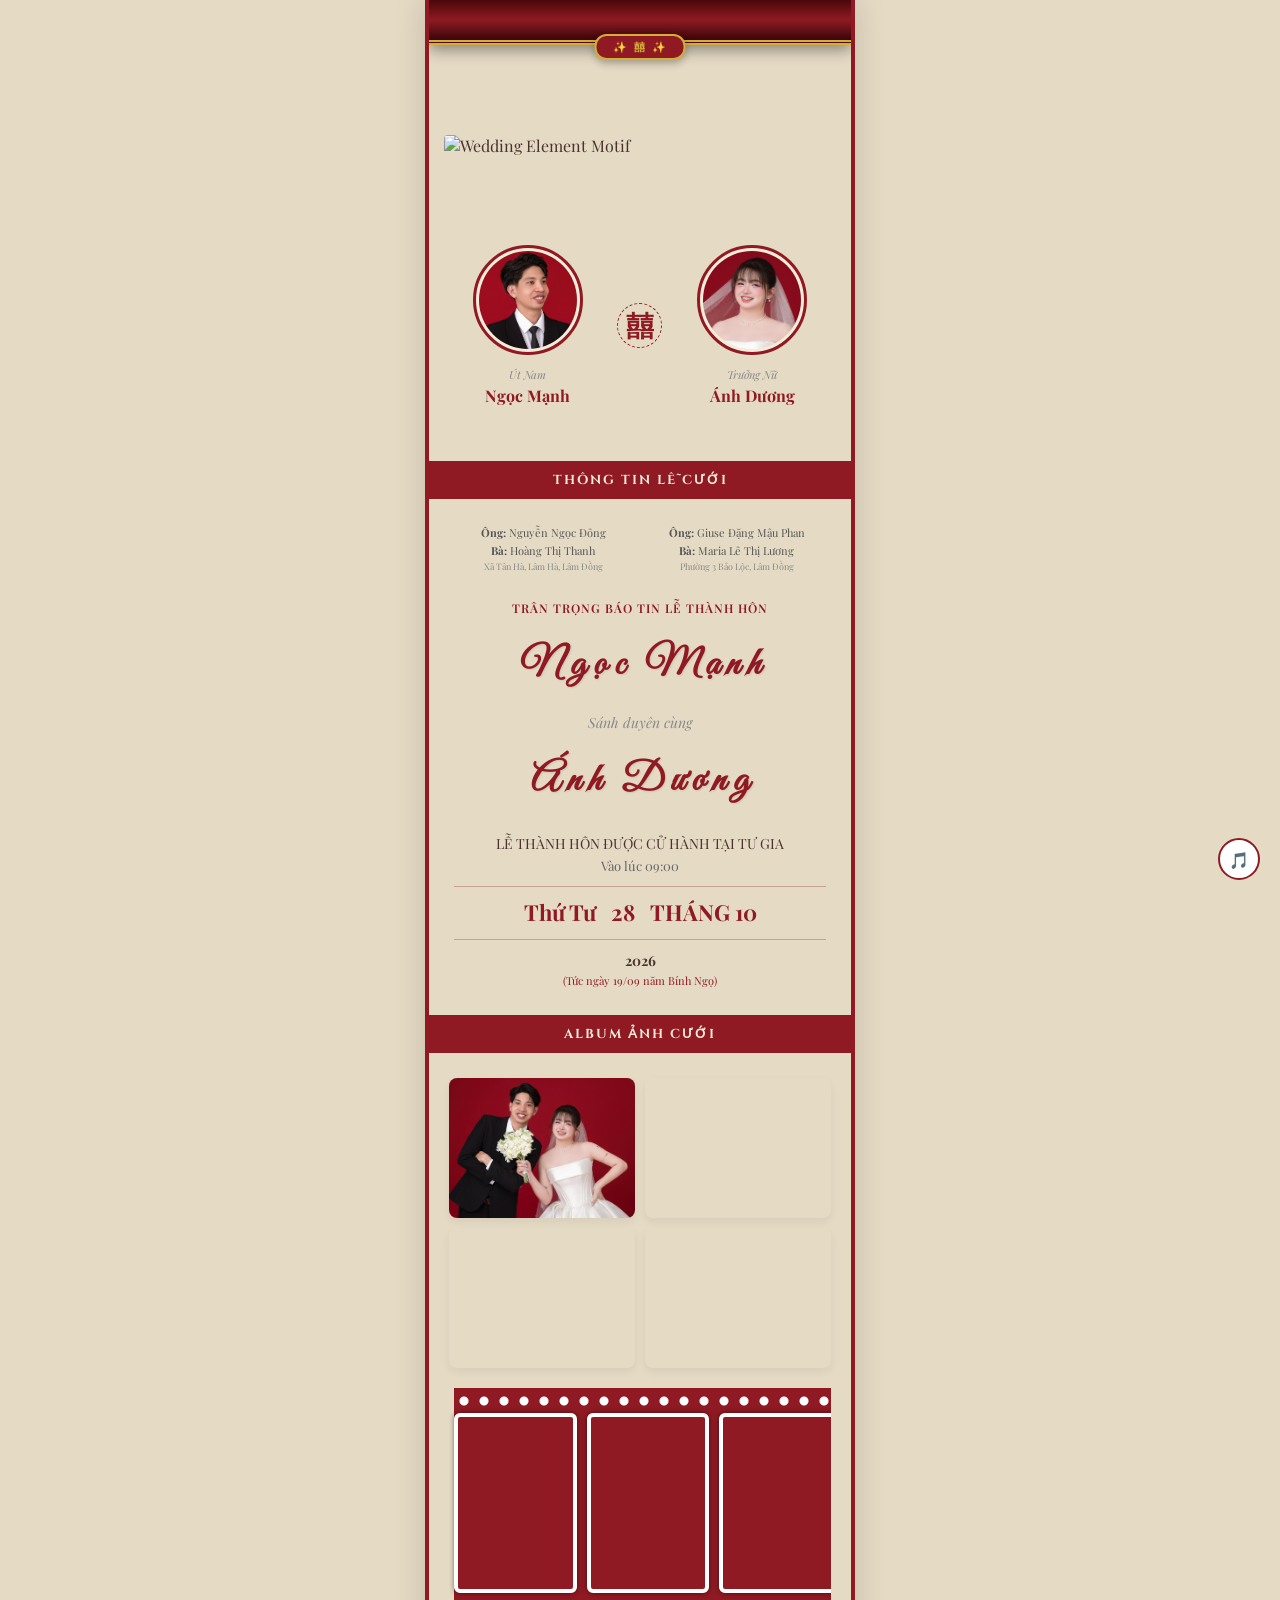
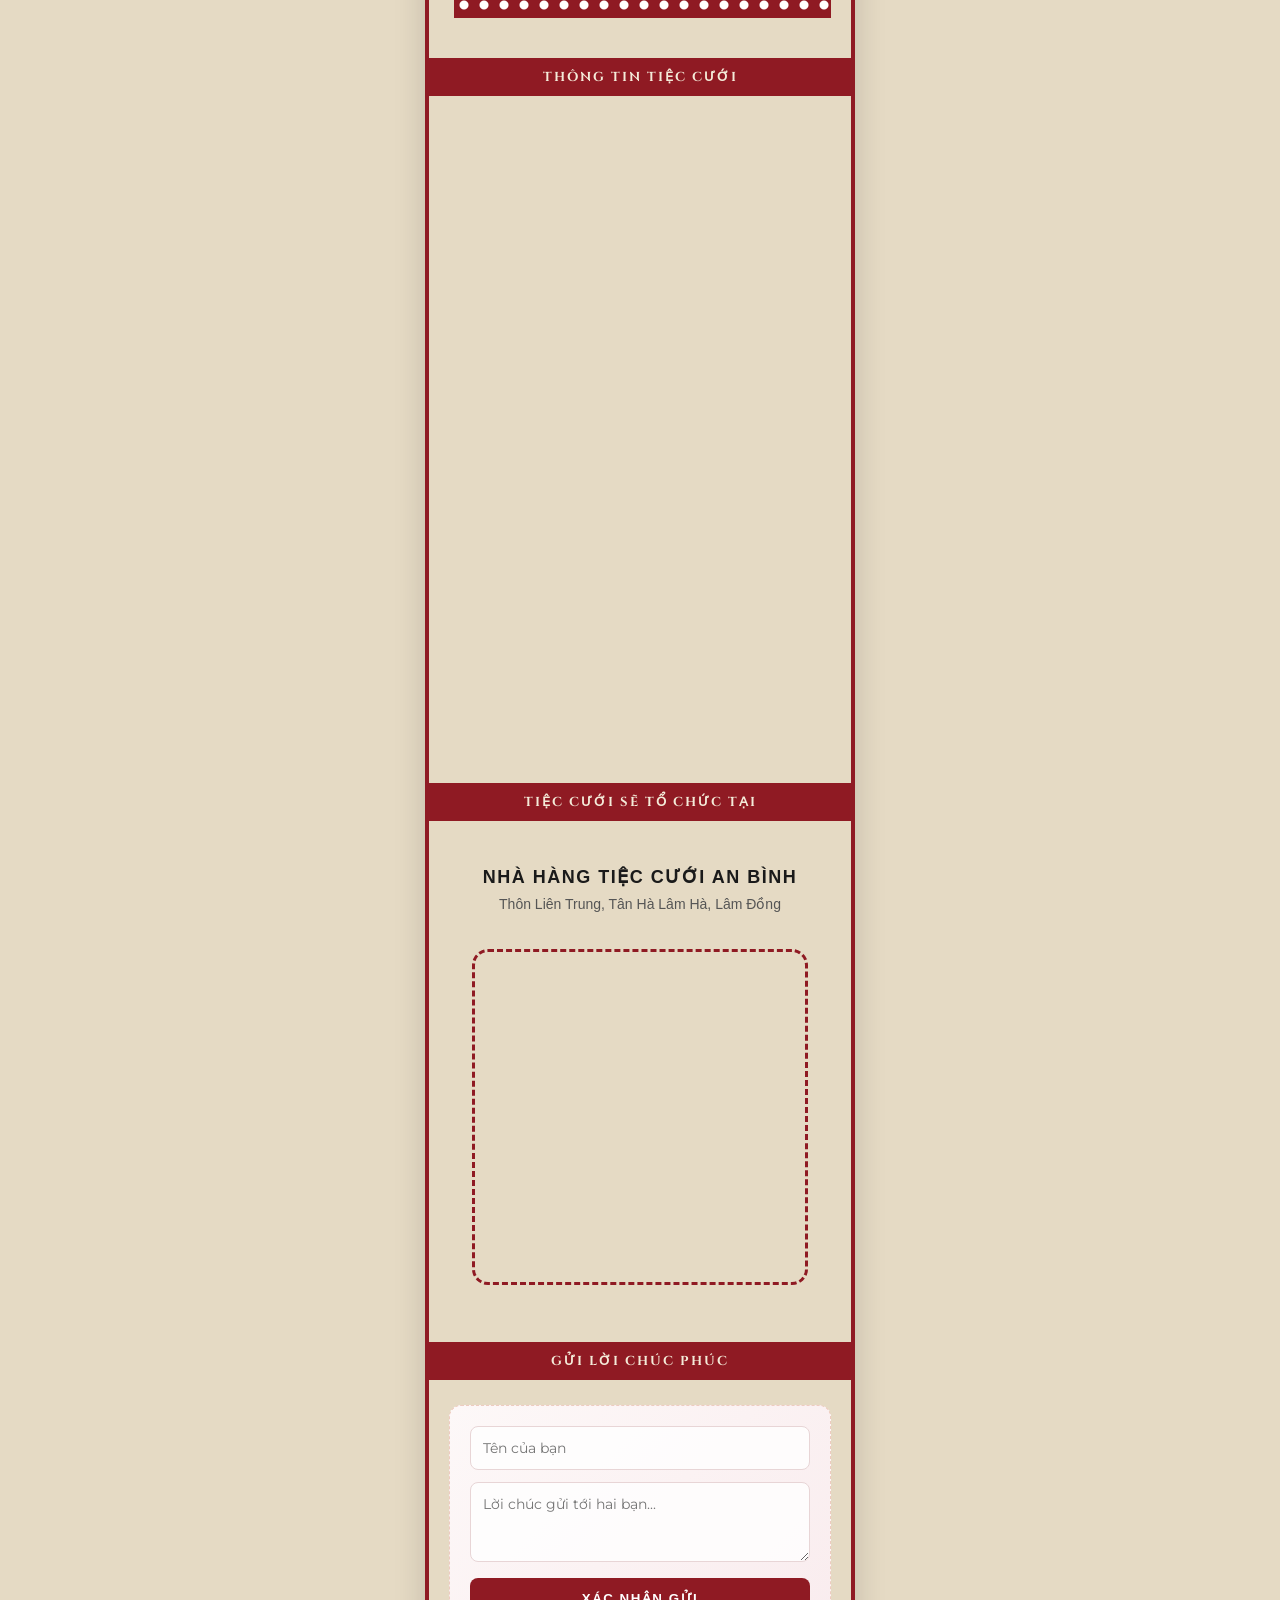
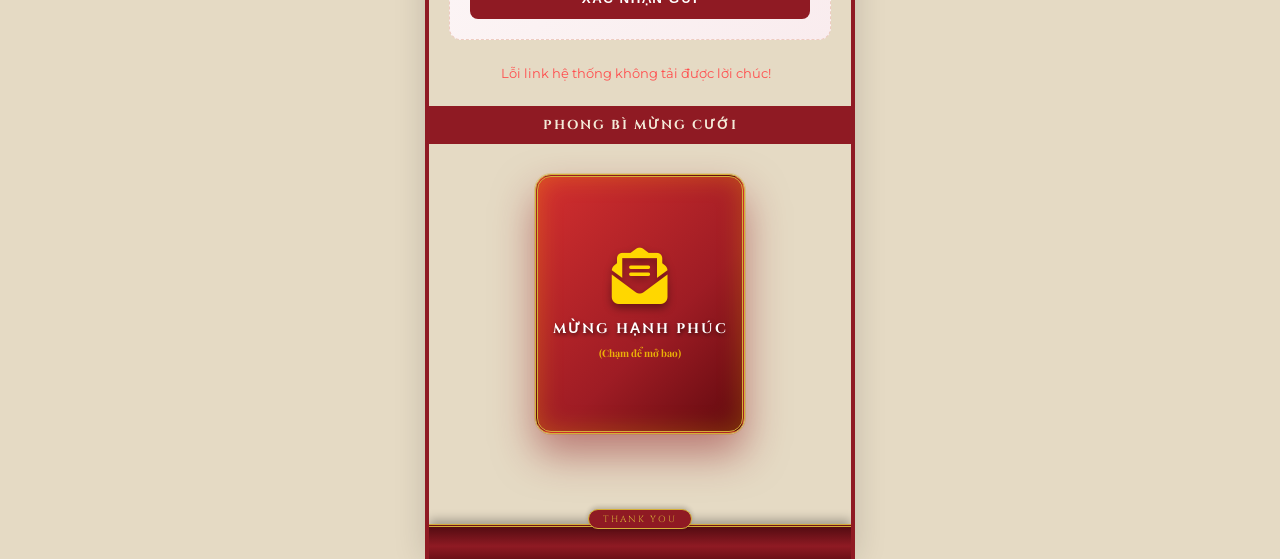
==== commit 89a2afe3: "Update" ====
--- a/thiepmoi.html
+++ b/thiepmoi.html
@@ -1195,7 +1195,7 @@
                 <p>LỄ THÀNH HÔN ĐƯỢC CỬ HÀNH TẠI TƯ GIA</p>
                 <p style="font-size: 13px; color:#666;">Vào lúc 09:00</p>
                 <div class="big-date">
-                    <span>CHỦ NHẬT</span>
+                    <span>Thứ Tư</span>
                     <span>28</span>
                     <span>THÁNG 10</span>
                 </div>
